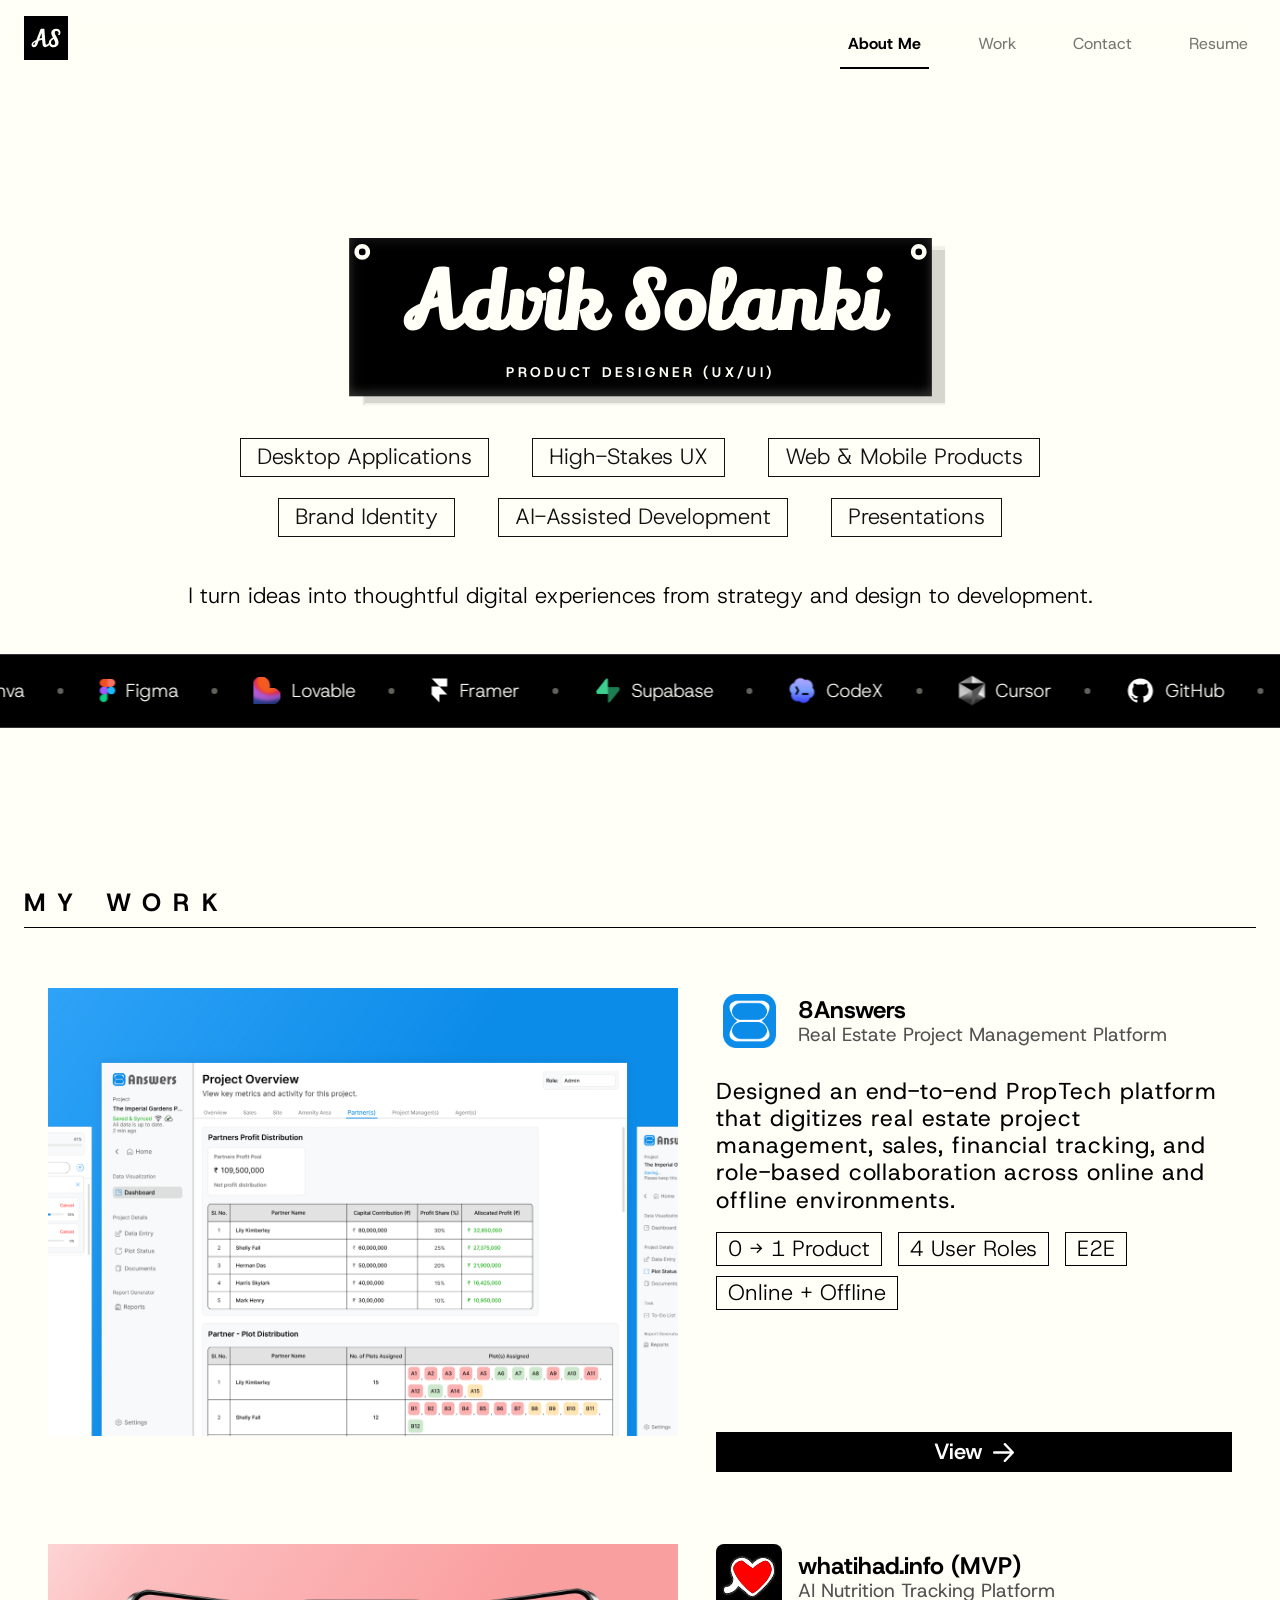
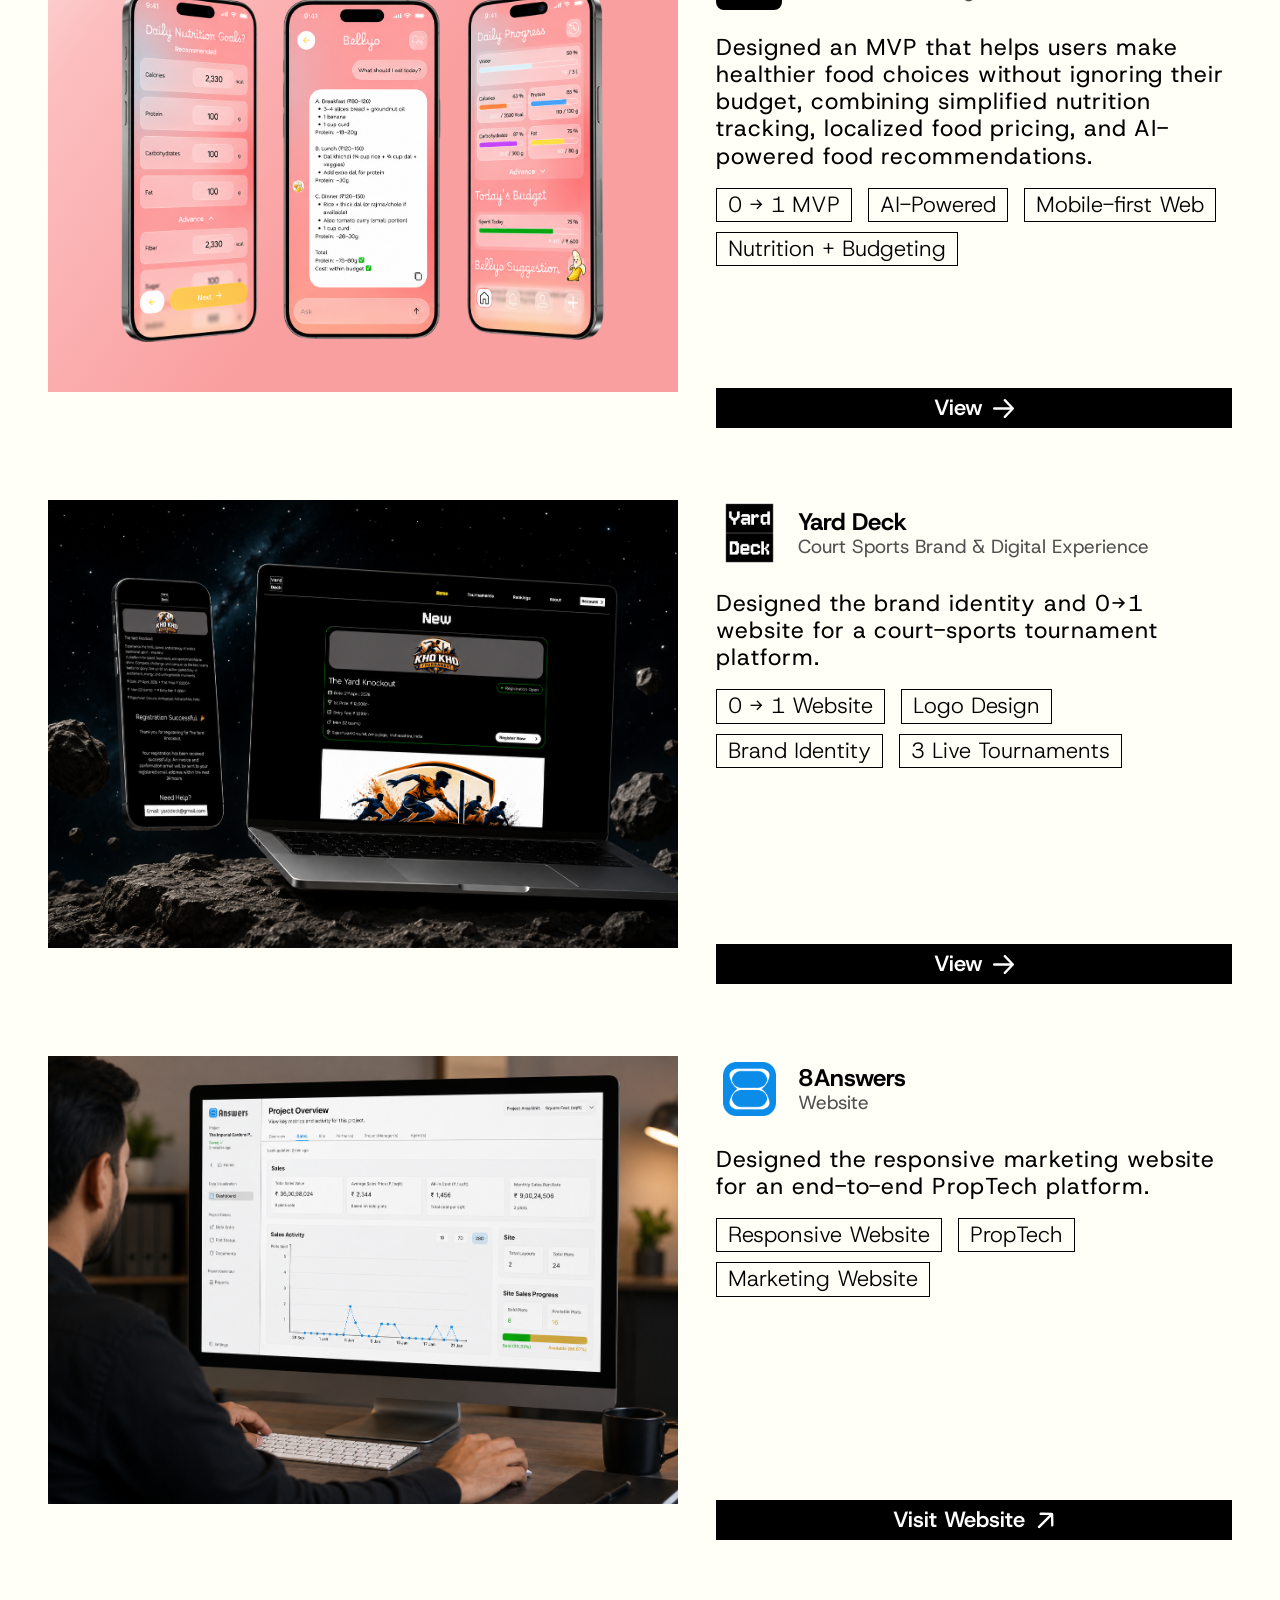
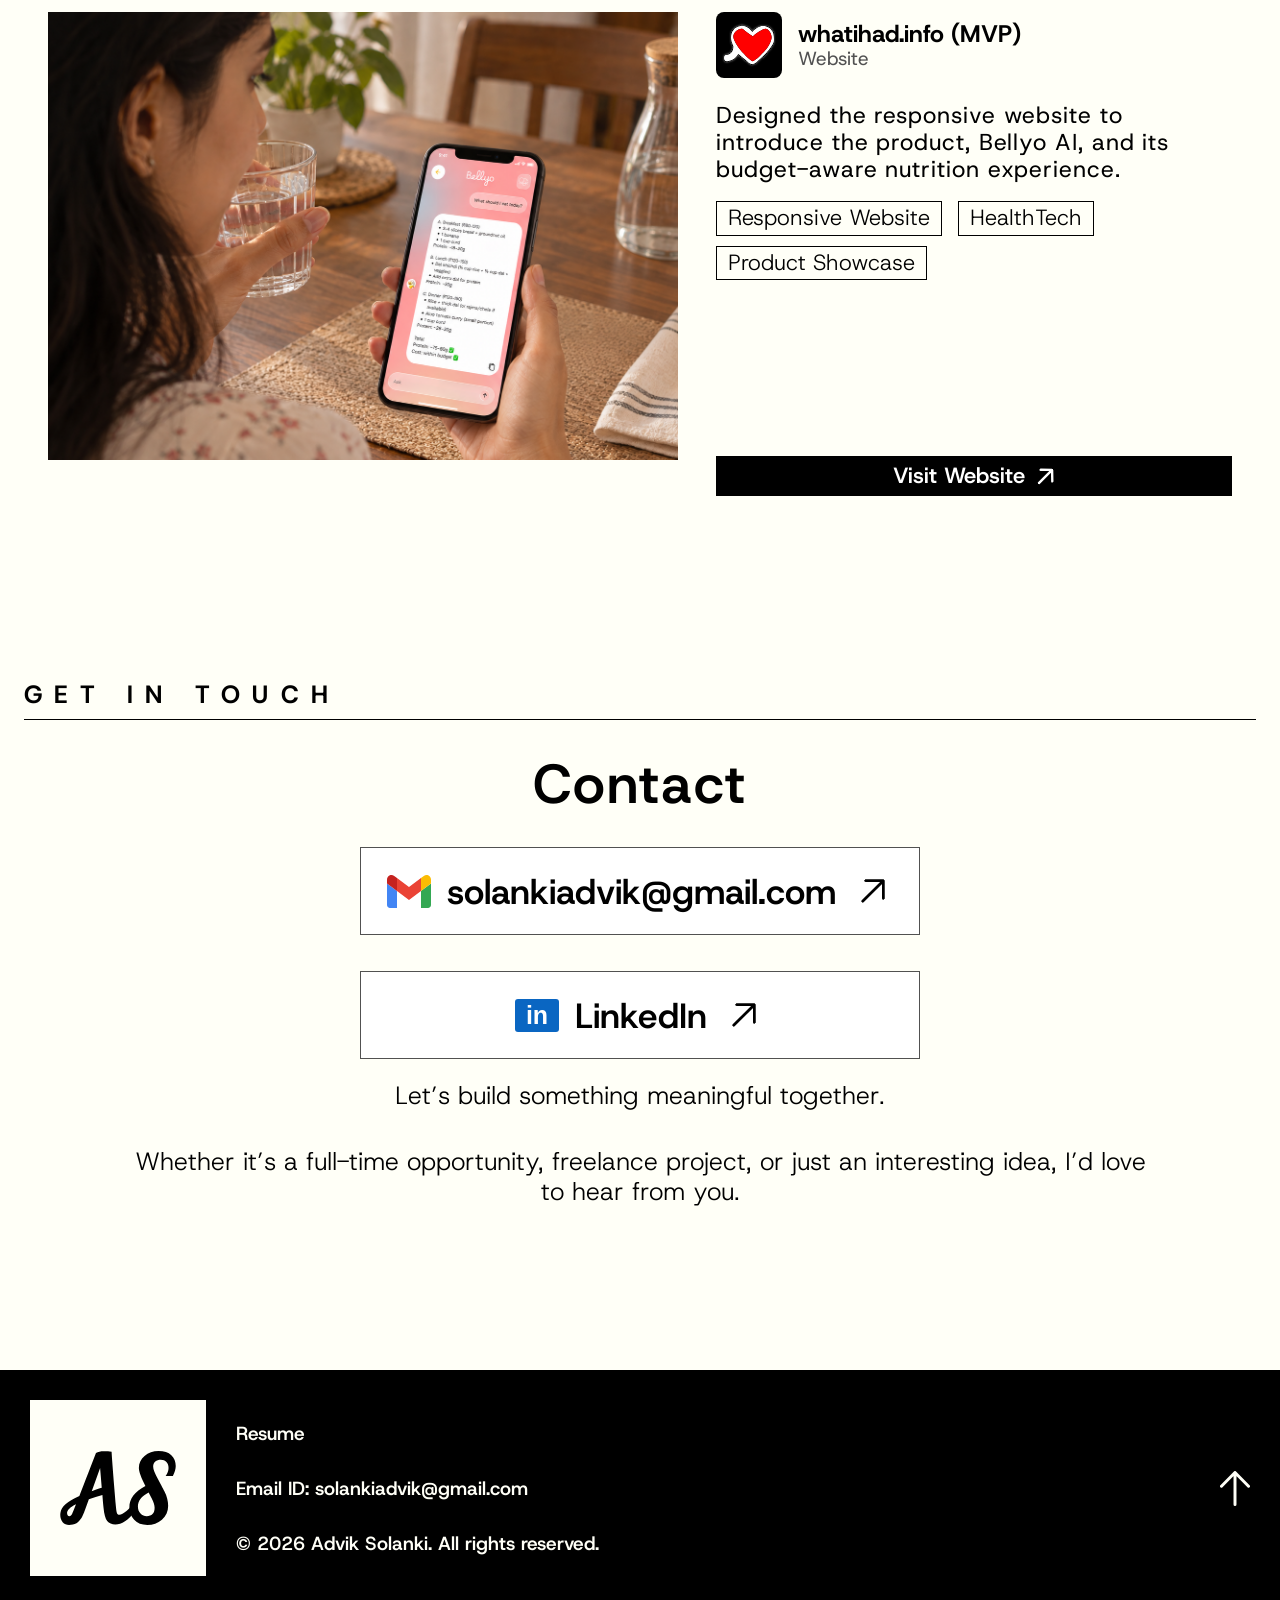
==== index.html @ 938ddeef "Initial portfolio website" ====
<!doctype html>
<html lang="en">
  <head>
    <meta charset="UTF-8" />
    <meta name="viewport" content="width=device-width, initial-scale=1.0" />
    <meta name="theme-color" content="#fffff7" />
    <meta name="description" content="Portfolio of Advik Solanki, a product designer creating thoughtful digital experiences from strategy and UX/UI design to development." />
    <meta name="robots" content="index,follow" />
    <title>Advik Solanki | Product Designer &amp; Developer</title>
    <meta property="og:type" content="website" />
    <meta property="og:title" content="Advik Solanki | Product Designer &amp; Developer" />
    <meta property="og:description" content="Thoughtful digital experiences from strategy and UX/UI design to development." />
    <meta name="twitter:card" content="summary" />
    <meta name="twitter:title" content="Advik Solanki | Product Designer &amp; Developer" />
    <meta name="twitter:description" content="Thoughtful digital experiences from strategy and UX/UI design to development." />
    <script type="application/ld+json">
      {"@context":"https://schema.org","@type":"Person","name":"Advik Solanki","jobTitle":"Product Designer","description":"Product designer creating thoughtful digital experiences from strategy and UX/UI design to development.","sameAs":["https://www.linkedin.com/in/advik-solanki/"]}
    </script>
    <link rel="preconnect" href="https://fonts.googleapis.com" />
    <link rel="preconnect" href="https://fonts.gstatic.com" crossorigin />
    <link href="https://fonts.googleapis.com/css2?family=Lily+Script+One&family=Nothing+You+Could+Do&family=Host+Grotesk:ital,wght@0,300;0,400;0,600;0,700;1,300&display=swap" rel="stylesheet" />
    <link rel="stylesheet" href="styles.css" />
    <link rel="stylesheet" href="navigation.css" />
  </head>
  <body>
    <header class="site-header" aria-label="Primary navigation">
      <a class="monogram" href="#about_me" aria-label="Advik Solanki home"><img src="public/assets/logo-header.svg" alt="" /></a>
      <nav>
        <a href="#about_me">About Me</a>
        <a href="#work">Work</a>
        <a href="#contact">Contact</a>
        <a href="public/assets/Advik_Resume.pdf" target="_blank" rel="noreferrer">Resume</a>
      </nav>
      <button class="menu-toggle" type="button" aria-label="Open navigation" aria-expanded="false"><span></span><span></span><span></span></button>
    </header>

    <main id="about_me" class="hero">
      <section class="identity" aria-labelledby="name">
        <div class="name-banner">
          <span class="eyelet eyelet-left" aria-hidden="true"></span>
          <span class="eyelet eyelet-right" aria-hidden="true"></span>
          <h1 id="name">Advik Solanki</h1>
          <p>Product Designer (UX/UI)</p>
        </div>

        <div class="intro">
          <div class="tag-list" aria-label="Design specialities">
            <button class="tag" type="button">Desktop Applications</button>
            <button class="tag" type="button">High-Stakes UX</button>
            <button class="tag" type="button">Web &amp; Mobile Products</button>
            <button class="tag" type="button">Brand Identity</button>
            <button class="tag" type="button">AI-Assisted Development</button>
            <button class="tag" type="button">Presentations</button>
          </div>
          <p>I turn ideas into thoughtful digital experiences from strategy and design to development.</p>
        </div>

        <section class="skills" aria-label="Tools and skills">
          <div class="ticker" aria-label="Drag to browse tools">
            <div class="ticker-group">
          <span class="tool canva"><img src="public/assets/canva.svg" alt="" />Canva</span><i></i>
          <span class="tool figma-tool"><img src="public/assets/figma.png" alt="" />Figma</span><i></i>
          <span class="tool lovable-tool"><span class="lovable-logo"><img src="public/assets/lovable-1.svg" alt="" /><img src="public/assets/lovable-2.svg" alt="" /><img src="public/assets/lovable-3.svg" alt="" /><img src="public/assets/lovable-4.svg" alt="" /></span>Lovable</span><i></i>
          <span class="tool"><img src="public/assets/framer.svg" alt="" />Framer</span><i></i>
          <span class="tool supabase-tool"><img src="public/assets/supabase.png" alt="" />Supabase</span><i></i>
          <span class="tool"><img src="public/assets/codex.png" alt="" />CodeX</span><i></i>
          <span class="tool"><img src="public/assets/cursor.png" alt="" />Cursor</span><i></i>
          <span class="tool"><img src="public/assets/github.svg" alt="" />GitHub</span><i></i>
          <span class="tool"><img src="public/assets/notion.svg" alt="" />Notion</span><i></i>
          <span class="tool google-ai-tool"><img src="public/assets/google-ai.png" alt="" />Google AI Studio</span><i></i>
          <span class="tool"><img src="public/assets/google-analytics.png" alt="" />Google Analytics</span><i></i>
          <span class="tool netlify-tool"><img src="public/assets/netlify.png" alt="" />Netlify</span><i></i>
          <span class="tool"><img src="public/assets/bolt.svg" alt="" />Bolt.new</span><i></i>
          <span class="tool jira-tool"><img src="public/assets/jira.png" alt="" />Jira</span><i></i>
          <span class="tool google-workspace-tool"><span class="workspace-logo"><img src="public/assets/google-workspace.png" alt="" /></span>Google Workspace</span><i></i>
          <span class="tool"><img src="public/assets/microsoft-office.png" alt="" />Microsoft Office Suite</span><i></i>
            </div>
            <div class="ticker-group" aria-hidden="true"></div>
          </div>
        </section>
      </section>
    </main>

    <section class="work" id="work" aria-labelledby="work-heading">
      <div class="section-heading">
        <h2 id="work-heading">My Work</h2>
      </div>

      <div class="project-list">
        <article class="project-card" data-card-url="8answers/" tabindex="0" aria-label="View 8Answers project details">
          <div class="project-visual visual-8answers">
            <img src="public/assets/work-8answers-card.png" alt="8Answers project-management dashboard" />
          </div>
          <div class="project-copy">
            <div>
              <div class="project-title"><span class="project-mark mark-8answers"><img src="public/assets/logo-8answers.png" alt="" /></span><div><h3>8Answers</h3><p>Real Estate Project Management Platform</p></div></div>
              <p class="project-description">Designed an end-to-end PropTech platform that digitizes real estate project management, sales, financial tracking, and role-based collaboration across online and offline environments.</p>
              <ul class="project-tags"><li>0 → 1 Product</li><li>4 User Roles</li><li>E2E</li><li>Online + Offline</li></ul>
            </div>
            <a class="project-link" href="8answers/">View <img class="project-arrow project-arrow-right" src="public/assets/arrow-up-right.svg" alt="" /></a>
          </div>
        </article>

        <article class="project-card" data-card-url="whatihad.info/" tabindex="0" aria-label="View whatihad.info project details">
          <div class="project-visual visual-nutrition"><img src="public/assets/work-nutrition-figma.png" alt="Bellyo AI nutrition tracking app" /></div>
          <div class="project-copy">
            <div>
              <div class="project-title"><span class="project-mark mark-whatihad"><img src="public/assets/logo-whatihad.svg" alt="" /></span><div><h3>whatihad.info (MVP)</h3><p>AI Nutrition Tracking Platform</p></div></div>
              <p class="project-description">Designed an MVP that helps users make healthier food choices without ignoring their budget, combining simplified nutrition tracking, localized food pricing, and AI-powered food recommendations.</p>
              <ul class="project-tags"><li>0 → 1 MVP</li><li>AI-Powered</li><li>Mobile-first Web</li><li>Nutrition + Budgeting</li></ul>
            </div>
            <a class="project-link" href="whatihad.info/">View <img class="project-arrow project-arrow-right" src="public/assets/arrow-up-right.svg" alt="" /></a>
          </div>
        </article>

        <article class="project-card" data-card-url="yard_deck/" tabindex="0" aria-label="View Yard Deck project details">
          <div class="project-visual"><img src="public/assets/work-yard.png" alt="Yard Deck court-sports website on laptop" /></div>
          <div class="project-copy">
            <div>
              <div class="project-title"><span class="project-mark mark-yard"><img src="public/assets/logo-yard-deck.png" alt="" /></span><div><h3>Yard Deck</h3><p>Court Sports Brand &amp; Digital Experience</p></div></div>
              <p class="project-description">Designed the brand identity and 0→1 website for a court-sports tournament platform.</p>
              <ul class="project-tags"><li>0 → 1 Website</li><li>Logo Design</li><li>Brand Identity</li><li>3 Live Tournaments</li></ul>
            </div>
            <a class="project-link" href="yard_deck/">View <img class="project-arrow project-arrow-right" src="public/assets/arrow-up-right.svg" alt="" /></a>
          </div>
        </article>

        <article class="project-card" data-card-url="https://8answers.in" data-card-target="_blank" tabindex="0" aria-label="Open 8Answers website">
          <div class="project-visual"><img src="public/assets/work-8answers-web.png" alt="8Answers responsive marketing website" /></div>
          <div class="project-copy">
            <div>
              <div class="project-title"><span class="project-mark mark-8answers"><img src="public/assets/logo-8answers.png" alt="" /></span><div><h3>8Answers</h3><p>Website</p></div></div>
              <p class="project-description">Designed the responsive marketing website for an end-to-end PropTech platform.</p>
              <ul class="project-tags"><li>Responsive Website</li><li>PropTech</li><li>Marketing Website</li></ul>
            </div>
            <a class="project-link" href="https://8answers.in" target="_blank" rel="noreferrer">Visit Website <img class="project-arrow project-arrow-external" src="public/assets/arrow-up-right.svg" alt="" /></a>
          </div>
        </article>

        <article class="project-card" data-card-url="https://whatihad.info" data-card-target="_blank" tabindex="0" aria-label="Open whatihad.info website">
          <div class="project-visual"><img src="public/assets/work-bellyo.png" alt="Bellyo AI nutrition product website" /></div>
          <div class="project-copy">
            <div>
              <div class="project-title"><span class="project-mark mark-whatihad"><img src="public/assets/logo-whatihad.svg" alt="" /></span><div><h3>whatihad.info (MVP)</h3><p>Website</p></div></div>
              <p class="project-description">Designed the responsive website to introduce the product, Bellyo AI, and its budget-aware nutrition experience.</p>
              <ul class="project-tags"><li>Responsive Website</li><li>HealthTech</li><li>Product Showcase</li></ul>
            </div>
            <a class="project-link" href="https://whatihad.info" target="_blank" rel="noreferrer">Visit Website <img class="project-arrow project-arrow-external" src="public/assets/arrow-up-right.svg" alt="" /></a>
          </div>
        </article>
      </div>
    </section>

    <section class="contact" aria-labelledby="contact-heading">
      <div class="section-heading" id="contact"><h2>Get in Touch</h2></div>
      <h2 id="contact-heading">Contact</h2>
      <a class="contact-link" href="https://mail.google.com/mail/?view=cm&amp;fs=1&amp;to=solankiadvik@gmail.com" target="_blank" rel="noreferrer"><img class="gmail-mark" src="public/assets/logo-gmail.svg" alt="" />solankiadvik@gmail.com <img class="contact-arrow" src="public/assets/arrow-contact.svg" alt="" /></a>
      <a class="contact-link" href="https://www.linkedin.com/in/advik-solanki/" target="_blank" rel="noreferrer"><span class="linkedin-mark" aria-hidden="true">in</span>LinkedIn <img class="contact-arrow" src="public/assets/arrow-contact.svg" alt="" /></a>
      <p>Let’s build something meaningful together.</p>
      <p>Whether it’s a full-time opportunity, freelance project, or just an interesting idea, I’d love to hear from you.</p>
    </section>

    <footer>
      <div class="footer-monogram"><img src="public/assets/logo-footer.svg" alt="" /></div>
      <div class="footer-copy"><a href="public/assets/Advik_Resume.pdf" target="_blank" rel="noreferrer">Resume</a><a href="https://mail.google.com/mail/?view=cm&amp;fs=1&amp;to=solankiadvik@gmail.com" target="_blank" rel="noreferrer">Email ID: solankiadvik@gmail.com</a><span>© 2026 Advik Solanki. All rights reserved.</span></div>
      <a class="back-to-top" href="#about_me" aria-label="Back to top"><img src="public/assets/arrow-footer.svg" alt="" /></a>
    </footer>

    <script src="script.js"></script>
    <script src="navigation.js"></script>
  </body>
</html>
---- styles.css ----
:root {
  --paper: #fffff7;
  --ink: #000;
  --header-height: 76px;
  --skills-height: 73.75px;
  --hero-section-gap: clamp(140px, 18vh, 220px);
  --hero-gap: 44px;
}

* { box-sizing: border-box; }
html { scroll-behavior: smooth; background: #000; overscroll-behavior-y: none; }
body {
  margin: 0;
  min-width: 320px;
  min-height: 100vh;
  padding-top: var(--header-height);
  background: var(--paper);
  color: var(--ink);
  font-family: 'Host Grotesk', Arial, sans-serif;
  overflow-x: hidden;
}

.site-header {
  position: fixed;
  top: 0;
  left: 0;
  z-index: 20;
  width: 100%;
  height: var(--header-height);
  display: flex;
  align-items: center;
  justify-content: space-between;
  padding: 0 24px;
  background: rgb(255 255 247 / 62%);
  border-bottom: 1px solid rgb(255 255 247 / 28%);
  backdrop-filter: blur(16px) saturate(130%);
  -webkit-backdrop-filter: blur(16px) saturate(130%);
}
.monogram {
  display: grid;
  width: 44px;
  height: 44px;
  place-items: center;
  text-decoration: none;
}
.monogram img { display: block; width: 100%; height: 100%; }
nav { display: flex; gap: clamp(28px, 3.2vw, 52px); align-items: center; }
nav a { color: #777772; font-size: 16px; text-decoration: none; padding: 26px 8px 13px; border-bottom: 2px solid transparent; }
nav a:hover, nav a:focus-visible, nav a.active { border-color: #000; color: #000; font-weight: 700; outline: none; }
main[id], section[id], .section-heading[id] { scroll-margin-top: calc(var(--header-height) + 16px); }
#work { scroll-margin-top: calc(var(--header-height) + 32px); }

.hero {
  position: relative;
  isolation: isolate;
  display: grid;
  padding: var(--hero-section-gap) 0 0;
  place-items: center;
  overflow: hidden;
}

.identity { position: relative; z-index: 1; width: min(100% - 32px, 1000px); text-align: center; }
.cursor-trail-photo {
  position: absolute;
  z-index: 0;
  width: 170.4px;
  margin: 0;
  padding: 6px 6px 4px;
  background: #fff;
  border: 1px solid #cacaca;
  box-shadow: 6px 4px 3px rgb(0 0 0 / 18%);
  pointer-events: none;
  animation: cursor-image-trail 1.25s ease-out forwards;
  will-change: transform, opacity;
}
.cursor-trail-photo img { display: block; width: 100%; height: 164px; object-fit: cover; }
.cursor-trail-photo figcaption { display: grid; height: 20px; place-items: center; color: #111; font-family: 'Nothing You Could Do', cursive; font-size: 10px; white-space: nowrap; }
.name-banner {
  position: relative;
  width: fit-content;
  min-width: min(100%, 777px);
  margin: 0 auto;
  padding: 35px 42px 20px;
  color: var(--paper);
  background: #000;
  scale: .75;
  transform-origin: center top;
  margin-bottom: -55px;
  box-shadow: inset 0 0 18px rgb(255 255 247 / 14%), inset 0 -8px 12px rgb(255 255 247 / 9%), 18px 11px 2px rgb(0 0 0 / 16%);
}
.name-banner h1, .name-banner p, .eyelet { position: relative; z-index: 1; }
.name-banner h1 { margin: 0; font-family: 'Lily Script One', cursive; font-size: clamp(56px, 8.25vw, 119px); line-height: 1; letter-spacing: .02em; white-space: nowrap; text-shadow: 5.0235px 2.5075px 2.5075px rgb(0 0 0 / 25%); }
.name-banner p { margin: 25px 0 0; text-transform: uppercase; font-size: clamp(12px, 1.46vw, 21px); font-weight: 700; letter-spacing: .25em; }
.eyelet { position: absolute; top: 8px; width: 21px; height: 21px; border: 6px solid var(--paper); border-radius: 50%; }
.eyelet-left { left: 7px; }.eyelet-right { right: 7px; }
.intro { margin-top: var(--hero-gap); opacity: 0; }
.tag-list { display: flex; flex-wrap: wrap; max-width: 910px; margin: 0 auto; justify-content: center; gap: 21px 43px; }
.tag {
  padding: 6px 16px 7px;
  border: 1px solid #111;
  color: #111;
  background: #fffff7;
  font-family: inherit;
  text-decoration: none;
  font-size: clamp(16px, 1.73vw, 25px);
  font-weight: 300;
  line-height: 1.1;
  white-space: nowrap;
  cursor: pointer;
  transition: transform 180ms ease, color 180ms ease, background 180ms ease, box-shadow 180ms ease;
}
.tag:hover, .tag:focus-visible { color: var(--paper); box-shadow: 4px 4px 0 #000; transform: translate(-2px, -2px); outline: none; }
.tag:nth-child(1):hover, .tag:nth-child(1):focus-visible { background: #b942fa; }.tag:nth-child(2):hover, .tag:nth-child(2):focus-visible { background: #f34d50; }.tag:nth-child(3):hover, .tag:nth-child(3):focus-visible { background: #158eea; }.tag:nth-child(4):hover, .tag:nth-child(4):focus-visible { background: #57ca53; }.tag:nth-child(5):hover, .tag:nth-child(5):focus-visible { background: #6743ea; }.tag:nth-child(6):hover, .tag:nth-child(6):focus-visible { background: #f02979; }
.intro > p { margin: var(--hero-gap) 0 0; background: #fffff7; font-size: clamp(15px, 1.73vw, 25px); font-weight: 300; white-space: nowrap; }

.skills { width: 100vw; height: var(--skills-height); margin: var(--hero-gap) 0 0 calc((100% - 100vw) / 2); border-block: 1px solid #333331; overflow: hidden; color: var(--paper); background: #000; }
.skills-secondary { display: none; }
.ticker { display: flex; gap: 33px; width: max-content; height: 100%; padding-inline: 33px; cursor: grab; touch-action: pan-y; user-select: none; will-change: transform; }
.ticker.is-dragging { cursor: grabbing; }
.ticker-group { display: flex; align-items: center; gap: 33px; height: 100%; }
.tool { display: inline-flex; min-height: 33px; gap: 7.5px; align-items: center; white-space: nowrap; font-size: 18.75px; font-weight: 300; }
.tool > img { width: auto; height: 33px; flex: 0 0 auto; pointer-events: none; -webkit-user-drag: none; }
.ticker-group > i { width: 6px; height: 6px; display: block; flex: none; background: #62625d; border-radius: 50%; }
.lovable-logo { position: relative; display: grid; width: 33px; height: 33px; flex: 0 0 33px; }.lovable-logo img { position: absolute; inset: 0; width: 33px; height: 33px; }
.canva > img { transform: scale(.75); }
.figma-tool > img { transform: scale(.70); }
.lovable-tool .lovable-logo { transform: scale(.84); }
.google-ai-tool > img { transform: scale(.94); }
.netlify-tool > img { transform: scale(1.8); }
.jira-tool > img { transform: scale(.89); }
.workspace-logo { position: relative; display: block; width: 33px; height: 33px; flex: 0 0 33px; overflow: hidden; border-radius: 50%; }
.workspace-logo img { position: absolute; top: 50%; left: 50%; display: block; width: auto; height: 61px; max-width: none; transform: translate(-50%, -46.5%); }
.supabase-tool > img { transform: scale(.75); }
.canva img { border-radius: 50%; }

.work { width: min(100% - 48px, 1392px); margin: 0 auto; padding: var(--hero-section-gap) 0; }
.section-heading { display: flex; align-items: flex-start; border-bottom: 1px solid #000; padding-bottom: 12px; }
.section-heading h2 { margin: 0; font-size: 25px; font-weight: 700; letter-spacing: .49em; line-height: 1; text-transform: uppercase; }
.project-list { display: grid; gap: 24px; padding: 36px 24px 0; }
.project-card { display: grid; grid-template-columns: 680px minmax(0, 1fr); gap: 44px; min-height: 532px; padding: 24px; margin-inline: -24px; cursor: pointer; transition: background 180ms ease; }
.project-card:nth-child(5n + 1):hover, .project-card:nth-child(5n + 1):focus-within { background: rgb(12 140 233 / 10%); }
.project-card:nth-child(5n + 2):hover, .project-card:nth-child(5n + 2):focus-within { background: rgb(250 159 160 / 20%); }
.project-card:nth-child(5n + 3):hover, .project-card:nth-child(5n + 3):focus-within { background: rgb(0 0 0 / 10%); }
.project-card:nth-child(5n + 4):hover, .project-card:nth-child(5n + 4):focus-within { background: rgb(12 140 233 / 10%); }
.project-card:nth-child(5n):hover, .project-card:nth-child(5n):focus-within { background: rgb(250 159 160 / 20%); }
.project-card:focus-visible { outline: 2px solid #000; outline-offset: 4px; }
.project-visual { height: 484px; display: grid; place-items: center; overflow: hidden; background: #eee; }
.project-visual img { display: block; width: 100%; height: 100%; object-fit: cover; }
.visual-8answers { background: #fff; }
.visual-8answers img { object-fit: cover; }
.visual-nutrition { background: linear-gradient(-54.558deg, #fa9fa0 48.08%, #fcbebf 88.466%, #fdd4d4 99.98%, #feeced 99.99%, #fff 100%); }
.visual-nutrition img { width: 94%; height: 88%; object-fit: contain; }
.project-copy { min-width: 0; height: 484px; display: flex; flex-direction: column; justify-content: space-between; }
.project-title { display: flex; align-items: center; gap: 16px; margin-bottom: 24px; }
.project-title h3, .project-title p { margin: 0; line-height: 1.18; }
.project-title h3 { font-size: 25px; font-weight: 700; }
.project-title p { color: #515151; font-size: 20px; font-weight: 400; }
.project-mark { display: grid; flex: 0 0 66px; width: 66px; height: 66px; place-items: center; overflow: hidden; }
.project-mark img { display: block; max-width: 100%; max-height: 100%; object-fit: contain; }
.mark-8answers img { width: 81.1%; height: 81.1%; }
.mark-whatihad img { width: 100%; height: 100%; }
.mark-yard img { width: 75.8%; height: 90.9%; }
.project-description { margin: 0 0 24px; font-size: 25px; font-weight: 400; letter-spacing: .04em; line-height: 1.18; }
.project-tags { display: flex; flex-wrap: wrap; gap: 16px 32px; padding: 0; margin: 0; list-style: none; }
.project-tags li { padding: 4px 16px; border: 1px solid #000; font-size: 25px; font-weight: 300; line-height: 1.1; white-space: nowrap; transition: transform 180ms ease, color 180ms ease, background 180ms ease, box-shadow 180ms ease; }
.project-tags li:hover { color: var(--paper); box-shadow: 4px 4px 0 #000; transform: translate(-2px, -2px); }
.project-tags li:nth-child(6n + 1):hover { background: #b942fa; }
.project-tags li:nth-child(6n + 2):hover { background: #f34d50; }
.project-tags li:nth-child(6n + 3):hover { background: #158eea; }
.project-tags li:nth-child(6n + 4):hover { background: #57ca53; }
.project-tags li:nth-child(6n + 5):hover { background: #6743ea; }
.project-tags li:nth-child(6n):hover { background: #f02979; }
.project-link { display: flex; width: 100%; min-height: 40px; align-items: center; justify-content: center; gap: 10px; padding: 8px 4px; color: #fff; background: #000; font-size: 25px; font-weight: 600; line-height: 1; text-align: center; text-decoration: none; transition: background 160ms ease, color 160ms ease; }
.project-arrow { display: block; flex: 0 0 21px; width: 21px; height: 21px; object-fit: contain; }
.project-arrow-right { transform: rotate(90deg); }
.project-arrow-external { transform: rotate(45deg); }
.project-link:hover, .project-link:focus-visible { color: #fff; background: #515151; outline: 1px solid #515151; }

.contact { display: flex; width: min(100% - 48px, 1344px); margin: 0 auto var(--hero-section-gap); flex-direction: column; align-items: center; gap: 36px; text-align: center; }
.contact .section-heading { width: 100%; }.contact > h2 { margin: 0; font-size: 55px; font-weight: 600; letter-spacing: .04em; line-height: 1; }
.contact-link { display: flex; min-width: 560px; height: 88px; align-items: center; justify-content: center; gap: 16px; padding: 4px 24px; border: .5px solid #515151; color: #000; background: #fff; font-size: 35px; font-weight: 600; line-height: 1; text-decoration: none; transition: box-shadow 160ms ease, transform 160ms ease; }
.contact-arrow { display: block; flex: 0 0 42px; width: 27.429px; height: 32px; object-fit: contain; transform: rotate(45deg); }
.contact-link:hover, .contact-link:focus-visible { box-shadow: 5px 5px 0 #000; outline: none; transform: translate(-2px, -2px); }
.gmail-mark { display: block; flex: 0 0 44px; width: 44px; height: 33px; object-fit: contain; }
.linkedin-mark { display: grid; flex: 0 0 44px; width: 44px; height: 33px; place-items: center; border-radius: 3px; color: #fff; background: #0a66c2; font-family: Arial, sans-serif; font-size: 25px; font-weight: 700; }
.contact > p { max-width: 1027px; margin: 0; font-size: 25px; font-weight: 300; line-height: 1.2; }
.contact > p:nth-last-child(2) { margin-top: -14px; }
footer { display: flex; min-height: 196px; align-items: center; justify-content: space-between; padding: 30px; border-top: 1px solid var(--paper); color: var(--paper); background: #000; }
.footer-monogram { display: grid; width: 176px; height: 176px; place-items: center; }
.footer-monogram img { display: block; width: 100%; height: 100%; }
.footer-copy { display: flex; min-height: 135px; flex: 1; flex-direction: column; justify-content: space-between; margin-left: 30px; font-size: 19px; font-weight: 600; }
.footer-copy a { color: inherit; text-decoration: none; }.back-to-top { display: grid; width: 30px; height: 35px; place-items: center; text-decoration: none; }.back-to-top img { display: block; width: 100%; height: 100%; }

body.is-ready .name-banner { opacity: 1; }
body.is-ready .intro { opacity: 1; }
@keyframes cursor-image-trail {
  0% { opacity: 0; transform: translate(-50%, calc(-50% + 16px)) rotate(var(--rotation)) scale(.72); }
  18% { opacity: .8; }
  72% { opacity: .72; }
  100% { opacity: 0; transform: translate(-50%, calc(-50% - 18px)) rotate(var(--rotation)) scale(1); }
}

@media (max-width: 850px) {
  :root { --header-height: 58px; --skills-height: 52.5px; --hero-section-gap: 110px; }
  .site-header { padding: 0 15px; }.monogram { width: 34px; height: 34px; font-size: 20px; }
  nav { gap: 13px; } nav a { font-size: 13px; padding: 20px 0 9px; } nav a:nth-child(3), nav a:nth-child(4) { display: none; }
  .hero { padding: var(--hero-section-gap) 0; }
  .identity { width: calc(100% - 20px); }.name-banner { padding: 20px 23px 12px; min-width: 0; width: fit-content; max-width: 100%; margin-bottom: -27px; }.name-banner h1 { font-size: clamp(40px, 11.6vw, 72px); }.name-banner p { margin-top: 13px; font-size: clamp(8px, 2.1vw, 13px); letter-spacing: .18em; }.eyelet { top: 5px; width: 13px; height: 13px; border-width: 4px; }.eyelet-left { left: 5px; }.eyelet-right { right: 5px; }
  .cursor-trail-photo { width: 124.8px; padding: 4px 4px 3px; box-shadow: 4px 3px 2px rgb(0 0 0 / 18%); }
  .cursor-trail-photo img { height: 126px; }.cursor-trail-photo figcaption { height: 16px; font-size: 8px; }
  .intro { margin-top: 20px; }.tag-list { gap: 9px 10px; max-width: 620px; }.tag { padding: 5px 8px; font-size: clamp(11px, 3vw, 17px); }.intro > p { white-space: normal; margin: 20px auto 0; max-width: 96%; font-size: clamp(12px, 3.2vw, 17px); line-height: 1.15; }
  .skills { height: var(--skills-height); }.ticker { gap: 12px; padding-inline: 12px; }.ticker-group { gap: 12px; }.tool { gap: 3.75px; font-size: 11.25px; }.tool > img { width: auto; height: 19.5px; flex-basis: auto; }.ticker-group > i { width: 4px; height: 4px; }.lovable-logo { width: 19.5px; height: 19.5px; flex-basis: 19.5px; }.lovable-logo img { width: 19.5px; height: 19.5px; }.workspace-logo { width: 19.5px; height: 19.5px; flex-basis: 19.5px; }.workspace-logo img { height: 36px; }
  .work { width: calc(100% - 30px); padding: var(--hero-section-gap) 0; }.section-heading h2 { font-size: 16px; letter-spacing: .4em; }.project-list { gap: 72px; padding: 24px 0 0; }.project-card { grid-template-columns: 1fr; gap: 20px; min-height: 0; padding: 0; margin-inline: 0; }.project-visual { height: min(61vw, 484px); }.project-copy { height: auto; min-height: 310px; gap: 28px; }.project-title { gap: 8px; margin-bottom: 18px; }.project-mark { flex-basis: 46px; width: 46px; height: 46px; }.project-title h3, .project-description, .project-tags li, .project-link { font-size: clamp(15px, 3.6vw, 21px); }.project-title p { font-size: clamp(12px, 2.88vw, 16.8px); }.project-description { margin-bottom: 18px; letter-spacing: .02em; }.project-tags { gap: 10px; }.project-tags li { padding: 4px 10px; }.project-link { min-height: 36px; }
  .contact { width: calc(100% - 30px); margin-bottom: var(--hero-section-gap); gap: 24px; }.contact > h2 { font-size: 38px; }.contact-link { min-width: 0; width: min(100%, 560px); height: 62px; gap: 10px; padding: 4px 12px; font-size: clamp(16px, 4vw, 22px); }.contact-arrow { flex-basis: 28px; width: 18px; height: 21px; }.gmail-mark { flex-basis: 30px; width: 30px; height: 23px; }.linkedin-mark { flex-basis: 30px; width: 30px; height: 23px; font-size: 18px; }.contact > p { font-size: 25px; }.contact > p:nth-last-child(2) { margin-top: -8px; }
  footer { min-height: 120px; padding: 18px 15px; }.footer-monogram { width: 84px; height: 84px; font-size: 46px; }.footer-copy { min-height: 84px; margin-left: 16px; font-size: 11px; }.back-to-top { width: 22px; height: 26px; }
}
@media (min-width: 851px) and (max-width: 1320px) {
  .project-card { grid-template-columns: minmax(380px, 1.1fr) minmax(0, .9fr); gap: clamp(24px, 3vw, 40px); }
  .project-visual { height: auto; aspect-ratio: 680 / 484; }
  .project-copy { height: auto; min-height: 0; }
  .project-title h3 { font-size: clamp(20px, 2vw, 24px); }.project-title p { font-size: clamp(16px, 1.65vw, 19px); }
  .project-description { margin-bottom: 18px; font-size: clamp(18px, 2vw, 23px); }.project-tags { gap: 10px 16px; }.project-tags li, .project-link { font-size: clamp(17px, 1.9vw, 22px); }.project-tags li { padding: 4px 11px; }
}
@media (min-width: 851px) and (max-width: 1157px) {
  .project-card { min-height: 0; }
  .project-tags { display: none; }
  .project-copy { height: auto; align-self: stretch; }
}
@media (max-width: 537px) {
  .hero, .identity { width: 100%; min-width: 0; }
  .name-banner { scale: 1.0125; margin-top: 0; margin-bottom: -7px; transform: translateY(-25px); box-shadow: inset 0 0 13.333px rgb(255 255 247 / 14%), inset 0 -5.926px 8.889px rgb(255 255 247 / 9%), 13.333px 8.148px 2px rgb(0 0 0 / 16%); }
  .intro { overflow: clip; }.tag-list { max-width: 100%; }.tag { font-size: clamp(10px, 2.7vw, 14px); }
  .skills { height: var(--skills-height); }
  .skills:not(.skills-secondary) .ticker-bottom, .skills-secondary .ticker-top { display: none; }
  .skills-secondary { display: block; margin-top: 12px; }
}
@media (max-width: 850px) {
  .site-header .menu-toggle { position: fixed; z-index: 60; top: 12px; right: 15px; display: grid !important; width: 34px; height: 34px; padding: 8px 6px; place-content: center; gap: 5px; border: 0; color: #fffff7; background: #000; cursor: pointer; }
  .menu-toggle span { display: block; width: 22px; height: 2px; background: currentColor; }.site-header nav { position: fixed; z-index: 40; top: var(--header-height); right: 0; display: flex; width: min(84vw, 330px); height: calc(100dvh - var(--header-height)); padding: 28px 18px; flex-direction: column; align-items: stretch; gap: 0; background: #000; box-shadow: -12px 0 30px rgb(0 0 0 / 18%); transform: translateX(100%); transition: transform 280ms ease; }.site-header.menu-open nav { transform: translateX(0); }.site-header nav a, .site-header nav a:nth-child(n) { display: block; padding: 16px 18px; border: 0; color: #fffff7; background: #000; font-size: 20px; font-weight: 500; line-height: 1.1; }.site-header nav a:hover, .site-header nav a:focus-visible, .site-header nav a.active { color: #000; background: #fffff7; font-weight: 700; outline: none; }.site-header.menu-open .menu-toggle span:nth-child(1) { transform: translateY(7px) rotate(45deg); }.site-header.menu-open .menu-toggle span:nth-child(2) { opacity: 0; }.site-header.menu-open .menu-toggle span:nth-child(3) { transform: translateY(-7px) rotate(-45deg); }body.menu-open { overflow: hidden; }
}
@media (max-width: 430px) {
  nav { gap: 12px; } nav a { font-size: 12px; } nav a:nth-child(5) { display: none; }
  .tag-list { gap: 8px; }.tag { font-size: 11px; padding: 5px 6px; }
}
@media (prefers-reduced-motion: reduce) { *, *::before, *::after { animation-duration: .01ms !important; animation-iteration-count: 1 !important; scroll-behavior: auto !important; } }
---- navigation.css ----
.menu-toggle { display: none; }

@media (max-width: 850px) {
  .site-header { z-index: 50; }
  .menu-toggle { position: fixed; z-index: 60; top: 12px; right: 15px; display: grid !important; width: 34px; height: 34px; padding: 8px 6px; place-content: center; gap: 5px; border: 0; color: #fffff7; background: #000; cursor: pointer; }
  .menu-toggle span { display: block; width: 22px; height: 2px; background: currentColor; transition: transform 220ms ease, opacity 180ms ease; }
  .site-header nav { position: fixed; z-index: 40; top: var(--header-height); right: 0; display: flex; width: min(84vw, 330px); height: calc(100dvh - var(--header-height)); padding: 28px 18px; flex-direction: column; align-items: stretch; gap: 0; background: #000; box-shadow: -12px 0 30px rgb(0 0 0 / 18%); transform: translateX(100%); transition: transform 280ms cubic-bezier(.2, .8, .2, 1); }
  .site-header.menu-open nav { transform: translateX(0); }
  .site-header nav a, .site-header nav a:nth-child(n) { display: block; padding: 16px 18px; border: 0; color: #fffff7; background: #000; font-size: 20px; font-weight: 500; line-height: 1.1; }
  .site-header nav a:hover, .site-header nav a:focus-visible, .site-header nav a.active { color: #000; background: #fffff7; font-weight: 700; outline: none; }
  .site-header.menu-open .menu-toggle span:nth-child(1) { transform: translateY(7px) rotate(45deg); }.site-header.menu-open .menu-toggle span:nth-child(2) { opacity: 0; }.site-header.menu-open .menu-toggle span:nth-child(3) { transform: translateY(-7px) rotate(-45deg); }
  body.menu-open { overflow: hidden; }
}
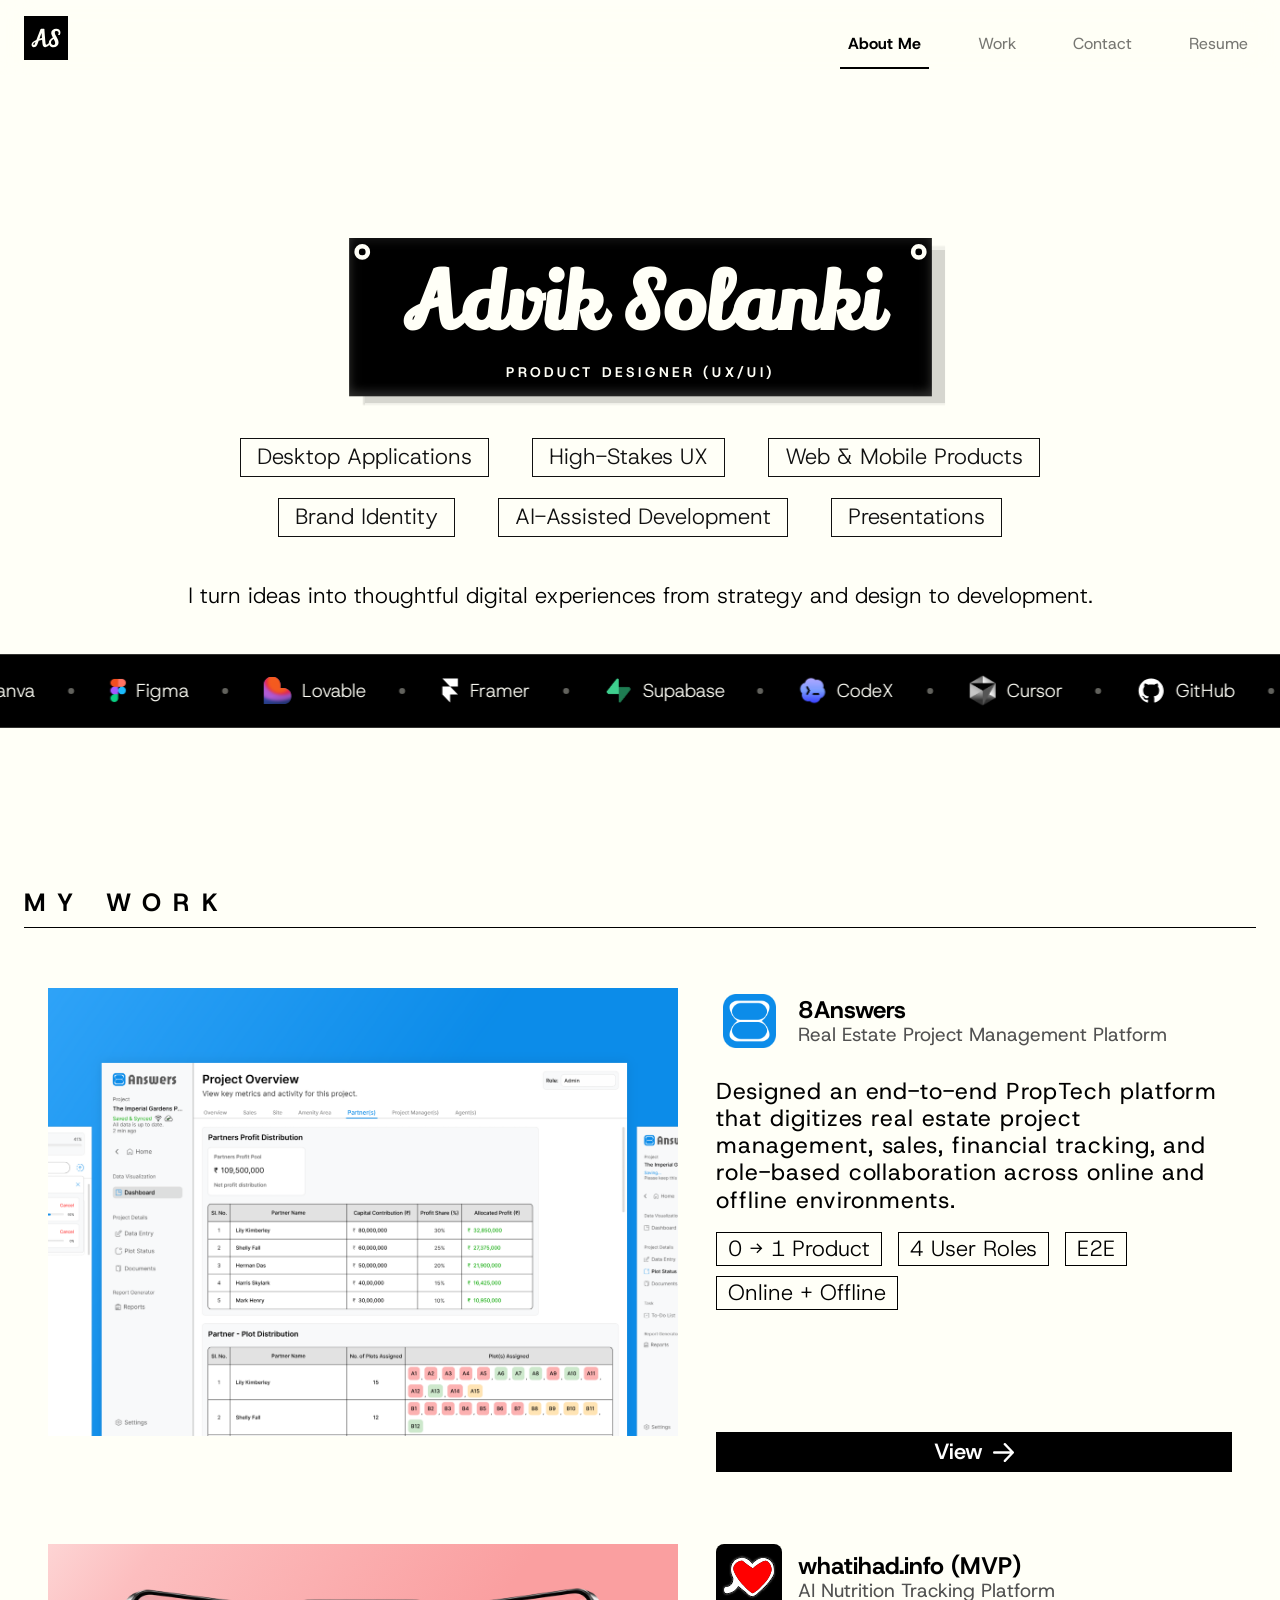
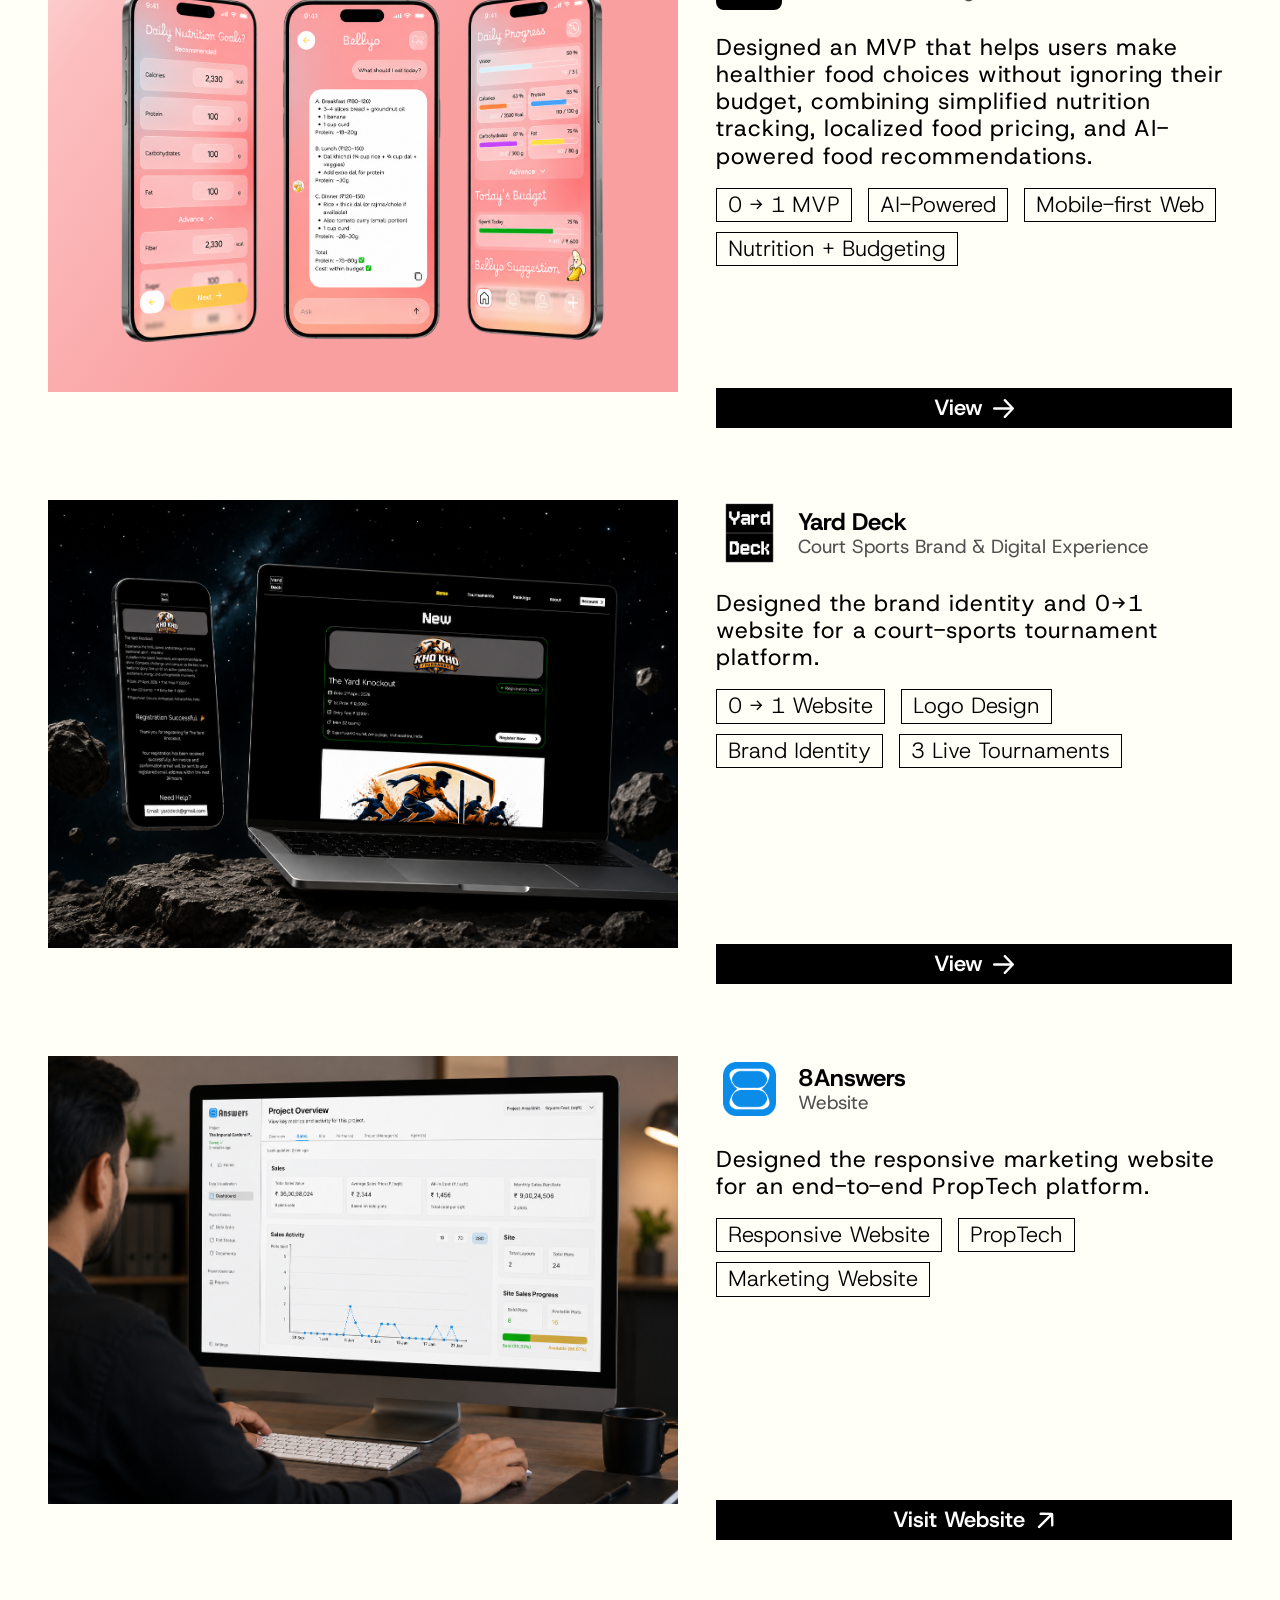
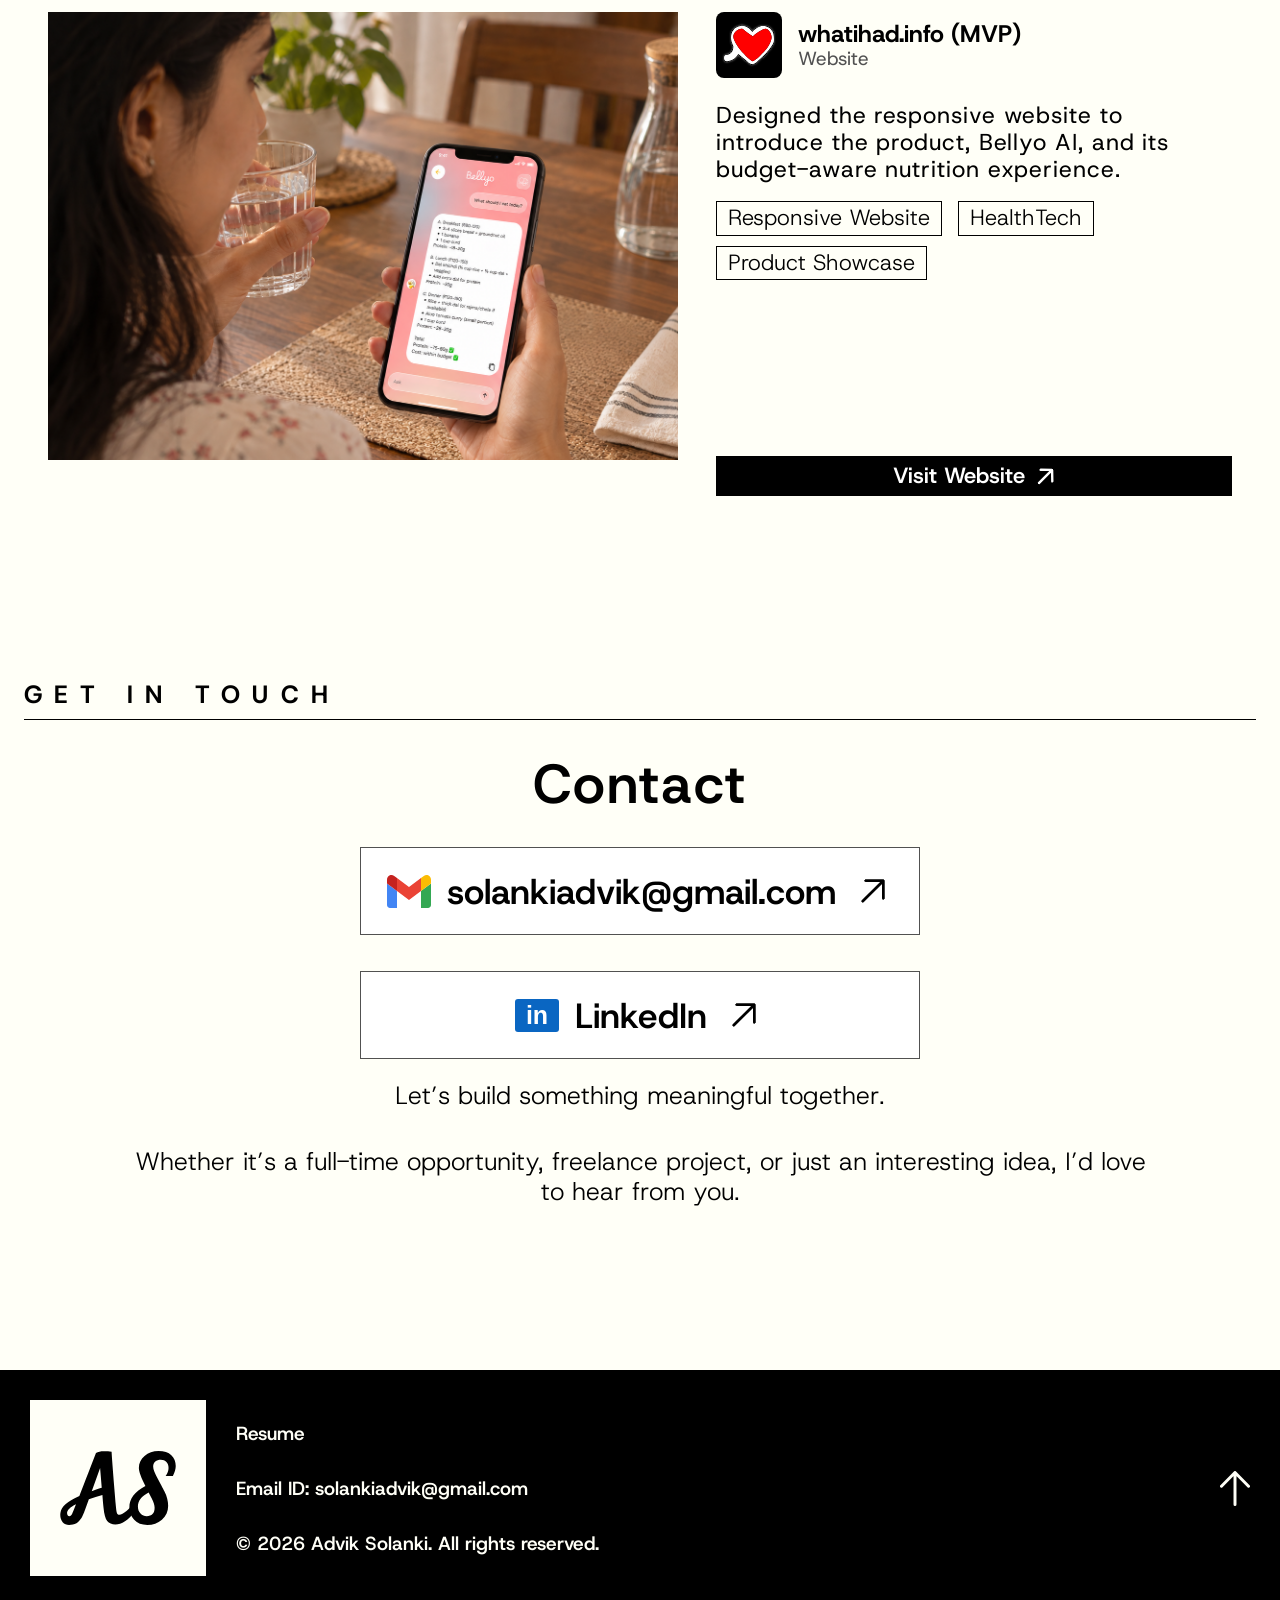
==== commit 33cdede0: "Center mobile hero and add site favicon" ====
--- a/index.html
+++ b/index.html
@@ -6,6 +6,8 @@
     <meta name="theme-color" content="#fffff7" />
     <meta name="description" content="Portfolio of Advik Solanki, a product designer creating thoughtful digital experiences from strategy and UX/UI design to development." />
     <meta name="robots" content="index,follow" />
+    <link rel="icon" href="/public/assets/logo-header.svg" type="image/svg+xml" />
+    <link rel="apple-touch-icon" href="/public/assets/logo-header.svg" />
     <title>Advik Solanki | Product Designer &amp; Developer</title>
     <meta property="og:type" content="website" />
     <meta property="og:title" content="Advik Solanki | Product Designer &amp; Developer" />
--- a/styles.css
+++ b/styles.css
@@ -204,12 +204,12 @@
   :root { --header-height: 58px; --skills-height: 52.5px; --hero-section-gap: 110px; }
   .site-header { padding: 0 15px; }.monogram { width: 34px; height: 34px; font-size: 20px; }
   nav { gap: 13px; } nav a { font-size: 13px; padding: 20px 0 9px; } nav a:nth-child(3), nav a:nth-child(4) { display: none; }
-  .hero { padding: var(--hero-section-gap) 0; }
-  .identity { width: calc(100% - 20px); }.name-banner { padding: 20px 23px 12px; min-width: 0; width: fit-content; max-width: 100%; margin-bottom: -27px; }.name-banner h1 { font-size: clamp(40px, 11.6vw, 72px); }.name-banner p { margin-top: 13px; font-size: clamp(8px, 2.1vw, 13px); letter-spacing: .18em; }.eyelet { top: 5px; width: 13px; height: 13px; border-width: 4px; }.eyelet-left { left: 5px; }.eyelet-right { right: 5px; }
+  .hero { padding: var(--hero-section-gap) 0; justify-items: center; }
+  .identity { display: flex; width: calc(100% - 20px); flex-direction: column; align-items: center; text-align: center; }.name-banner { padding: 20px 23px 12px; min-width: 0; width: fit-content; max-width: 100%; margin-bottom: -27px; }.name-banner h1 { font-size: clamp(40px, 11.6vw, 72px); }.name-banner p { margin-top: 13px; font-size: clamp(8px, 2.1vw, 13px); letter-spacing: .18em; }.eyelet { top: 5px; width: 13px; height: 13px; border-width: 4px; }.eyelet-left { left: 5px; }.eyelet-right { right: 5px; }
   .cursor-trail-photo { width: 124.8px; padding: 4px 4px 3px; box-shadow: 4px 3px 2px rgb(0 0 0 / 18%); }
   .cursor-trail-photo img { height: 126px; }.cursor-trail-photo figcaption { height: 16px; font-size: 8px; }
-  .intro { margin-top: 20px; }.tag-list { gap: 9px 10px; max-width: 620px; }.tag { padding: 5px 8px; font-size: clamp(11px, 3vw, 17px); }.intro > p { white-space: normal; margin: 20px auto 0; max-width: 96%; font-size: clamp(12px, 3.2vw, 17px); line-height: 1.15; }
-  .skills { height: var(--skills-height); }.ticker { gap: 12px; padding-inline: 12px; }.ticker-group { gap: 12px; }.tool { gap: 3.75px; font-size: 11.25px; }.tool > img { width: auto; height: 19.5px; flex-basis: auto; }.ticker-group > i { width: 4px; height: 4px; }.lovable-logo { width: 19.5px; height: 19.5px; flex-basis: 19.5px; }.lovable-logo img { width: 19.5px; height: 19.5px; }.workspace-logo { width: 19.5px; height: 19.5px; flex-basis: 19.5px; }.workspace-logo img { height: 36px; }
+  .intro { display: flex; width: 100%; flex-direction: column; align-items: center; margin-top: 20px; }.tag-list { width: 100%; gap: 9px 10px; max-width: 620px; }.tag { padding: 5px 8px; font-size: clamp(11px, 3vw, 17px); }.intro > p { white-space: normal; margin: 20px auto 0; max-width: 96%; font-size: clamp(12px, 3.2vw, 17px); line-height: 1.15; text-align: center; }
+  .skills { position: relative; left: 50%; width: 100vw; height: var(--skills-height); margin-left: 0; transform: translateX(-50%); }.ticker { gap: 12px; padding-inline: 12px; }.ticker-group { gap: 12px; }.tool { gap: 3.75px; font-size: 11.25px; }.tool > img { width: auto; height: 19.5px; flex-basis: auto; }.ticker-group > i { width: 4px; height: 4px; }.lovable-logo { width: 19.5px; height: 19.5px; flex-basis: 19.5px; }.lovable-logo img { width: 19.5px; height: 19.5px; }.workspace-logo { width: 19.5px; height: 19.5px; flex-basis: 19.5px; }.workspace-logo img { height: 36px; }
   .work { width: calc(100% - 30px); padding: var(--hero-section-gap) 0; }.section-heading h2 { font-size: 16px; letter-spacing: .4em; }.project-list { gap: 72px; padding: 24px 0 0; }.project-card { grid-template-columns: 1fr; gap: 20px; min-height: 0; padding: 0; margin-inline: 0; }.project-visual { height: min(61vw, 484px); }.project-copy { height: auto; min-height: 310px; gap: 28px; }.project-title { gap: 8px; margin-bottom: 18px; }.project-mark { flex-basis: 46px; width: 46px; height: 46px; }.project-title h3, .project-description, .project-tags li, .project-link { font-size: clamp(15px, 3.6vw, 21px); }.project-title p { font-size: clamp(12px, 2.88vw, 16.8px); }.project-description { margin-bottom: 18px; letter-spacing: .02em; }.project-tags { gap: 10px; }.project-tags li { padding: 4px 10px; }.project-link { min-height: 36px; }
   .contact { width: calc(100% - 30px); margin-bottom: var(--hero-section-gap); gap: 24px; }.contact > h2 { font-size: 38px; }.contact-link { min-width: 0; width: min(100%, 560px); height: 62px; gap: 10px; padding: 4px 12px; font-size: clamp(16px, 4vw, 22px); }.contact-arrow { flex-basis: 28px; width: 18px; height: 21px; }.gmail-mark { flex-basis: 30px; width: 30px; height: 23px; }.linkedin-mark { flex-basis: 30px; width: 30px; height: 23px; font-size: 18px; }.contact > p { font-size: 25px; }.contact > p:nth-last-child(2) { margin-top: -8px; }
   footer { min-height: 120px; padding: 18px 15px; }.footer-monogram { width: 84px; height: 84px; font-size: 46px; }.footer-copy { min-height: 84px; margin-left: 16px; font-size: 11px; }.back-to-top { width: 22px; height: 26px; }
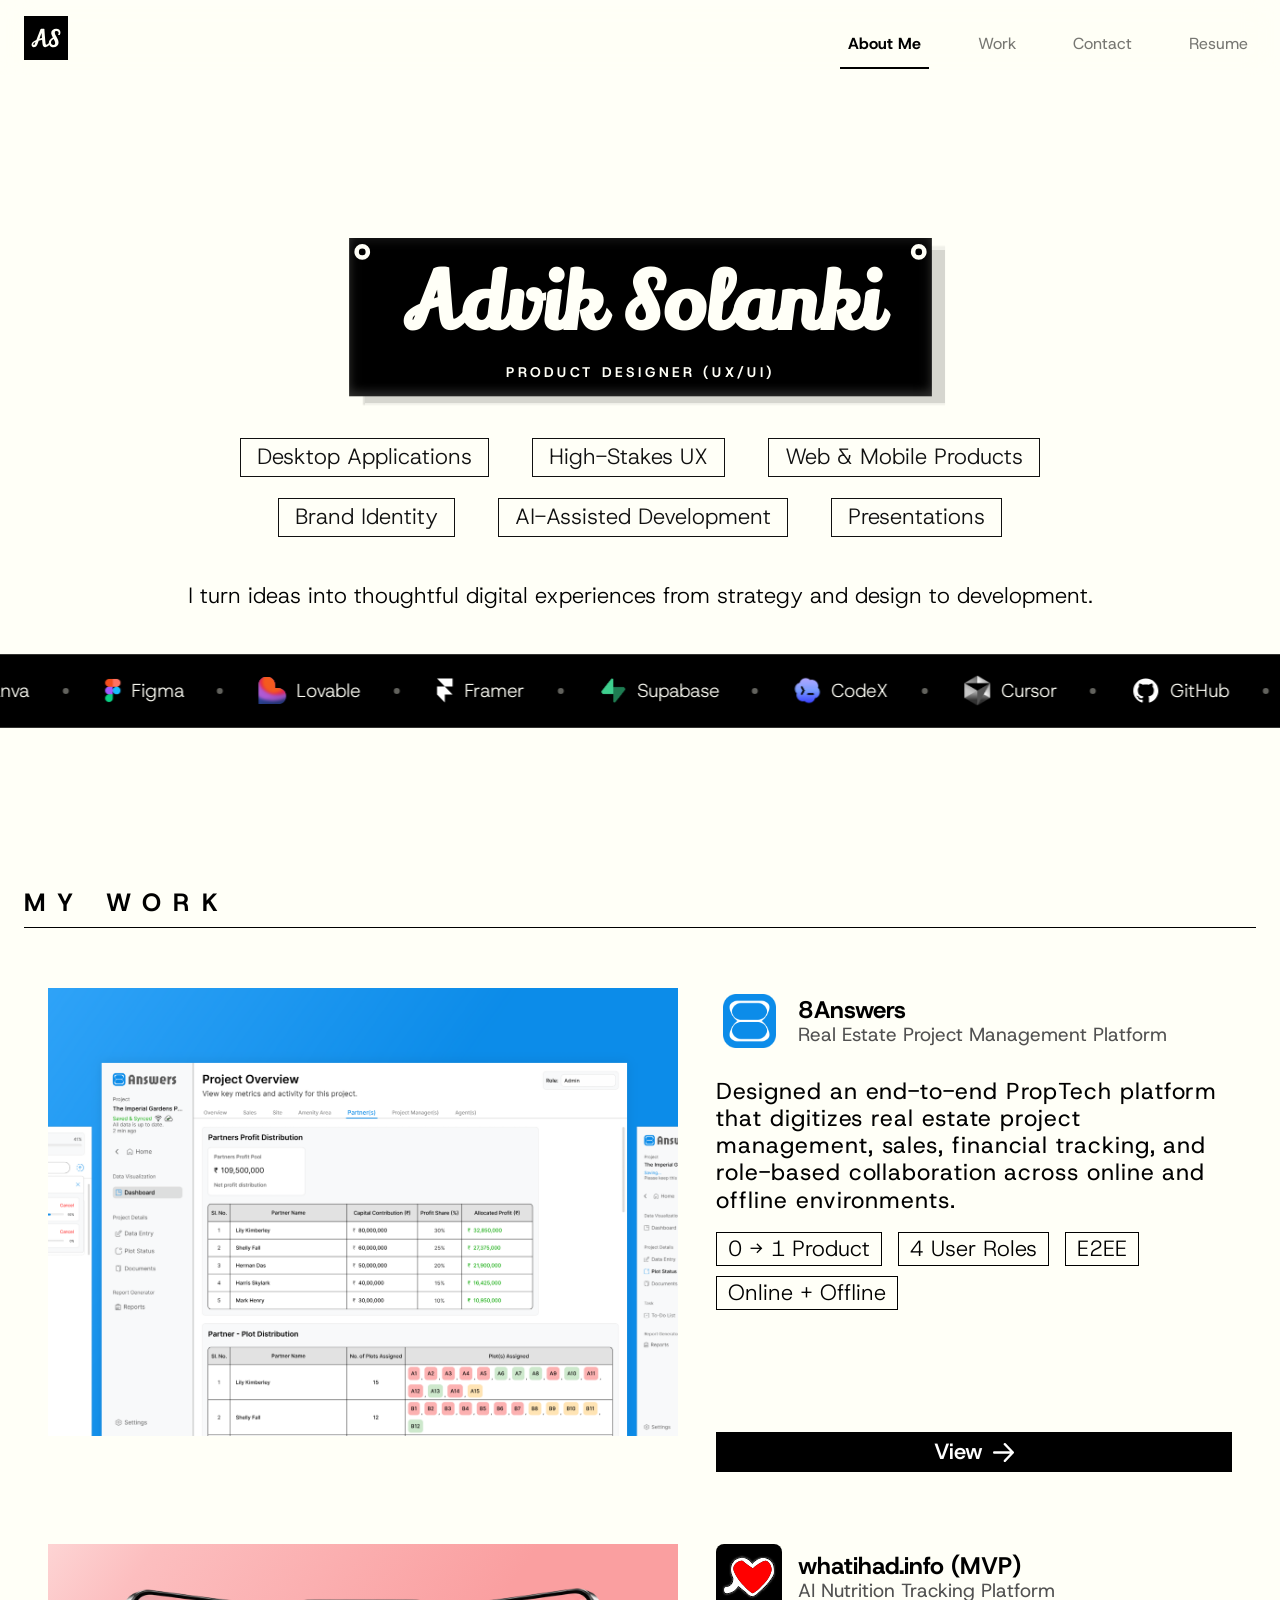
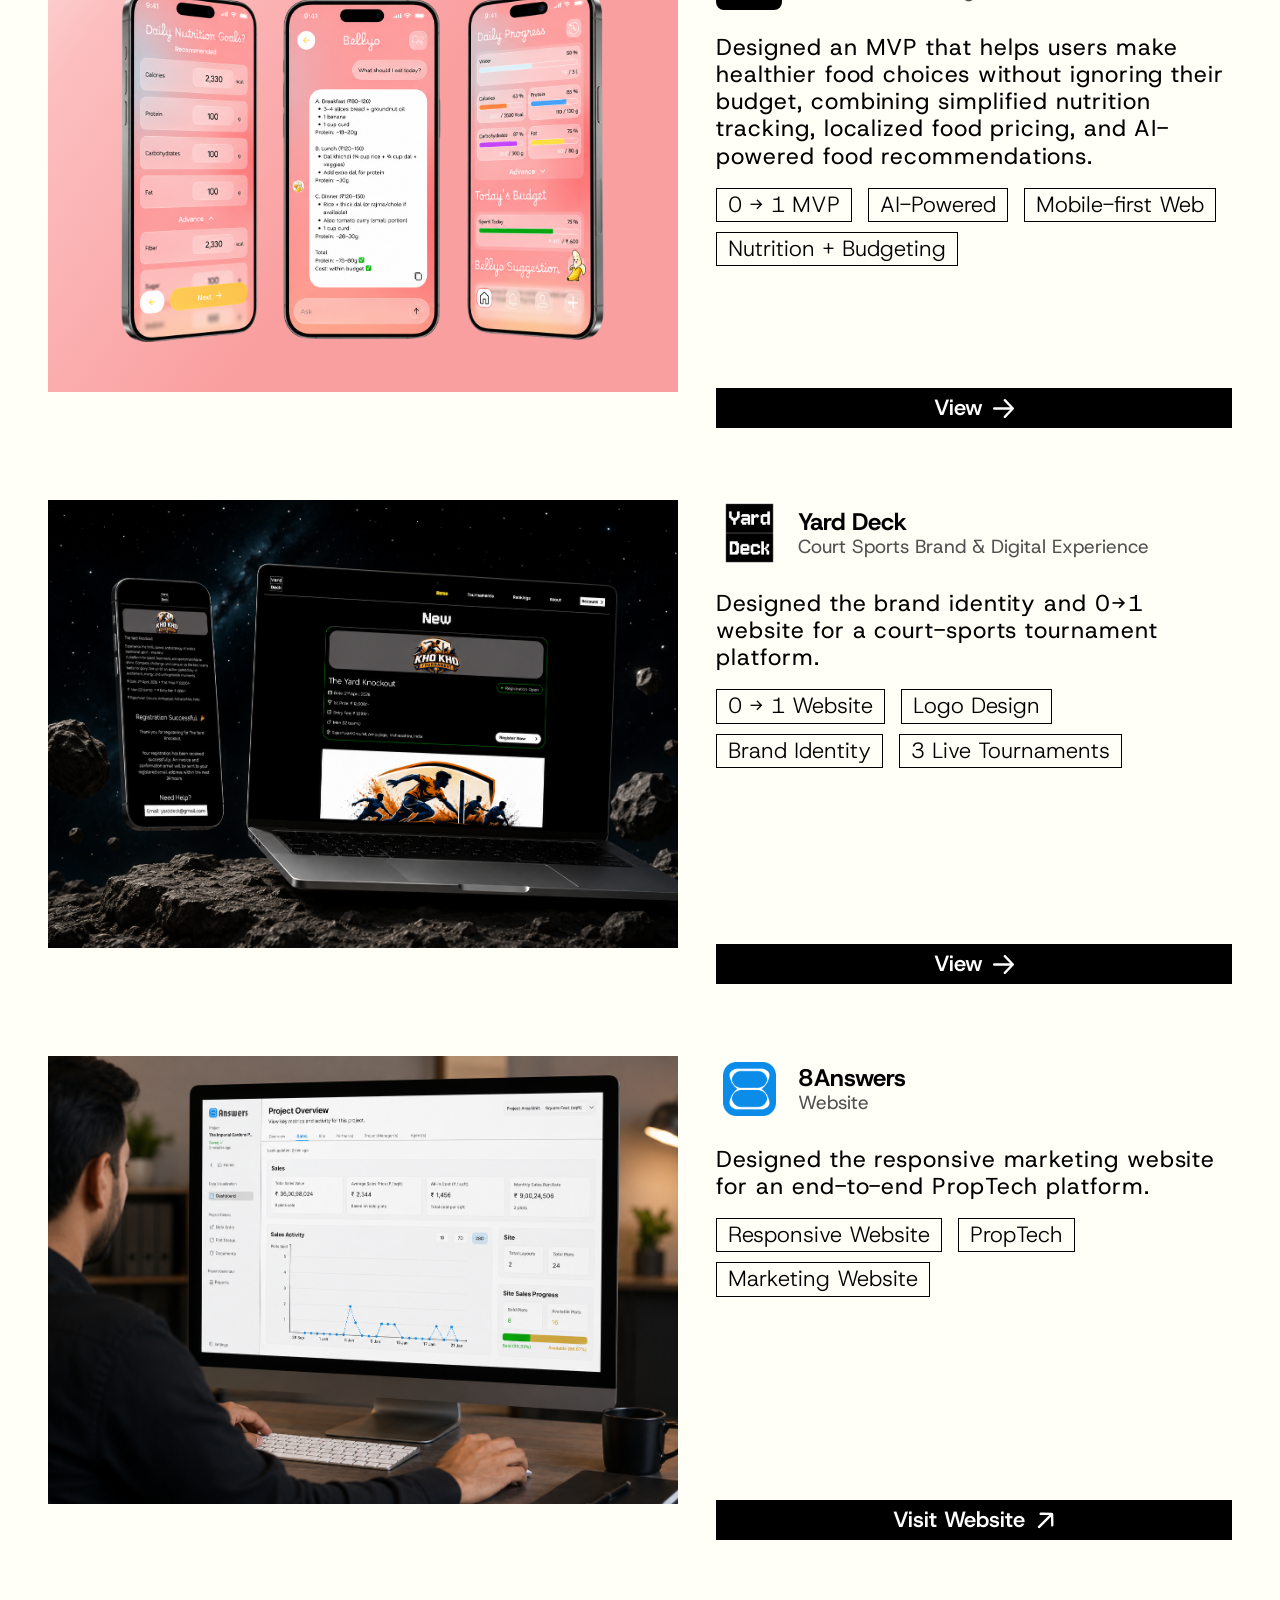
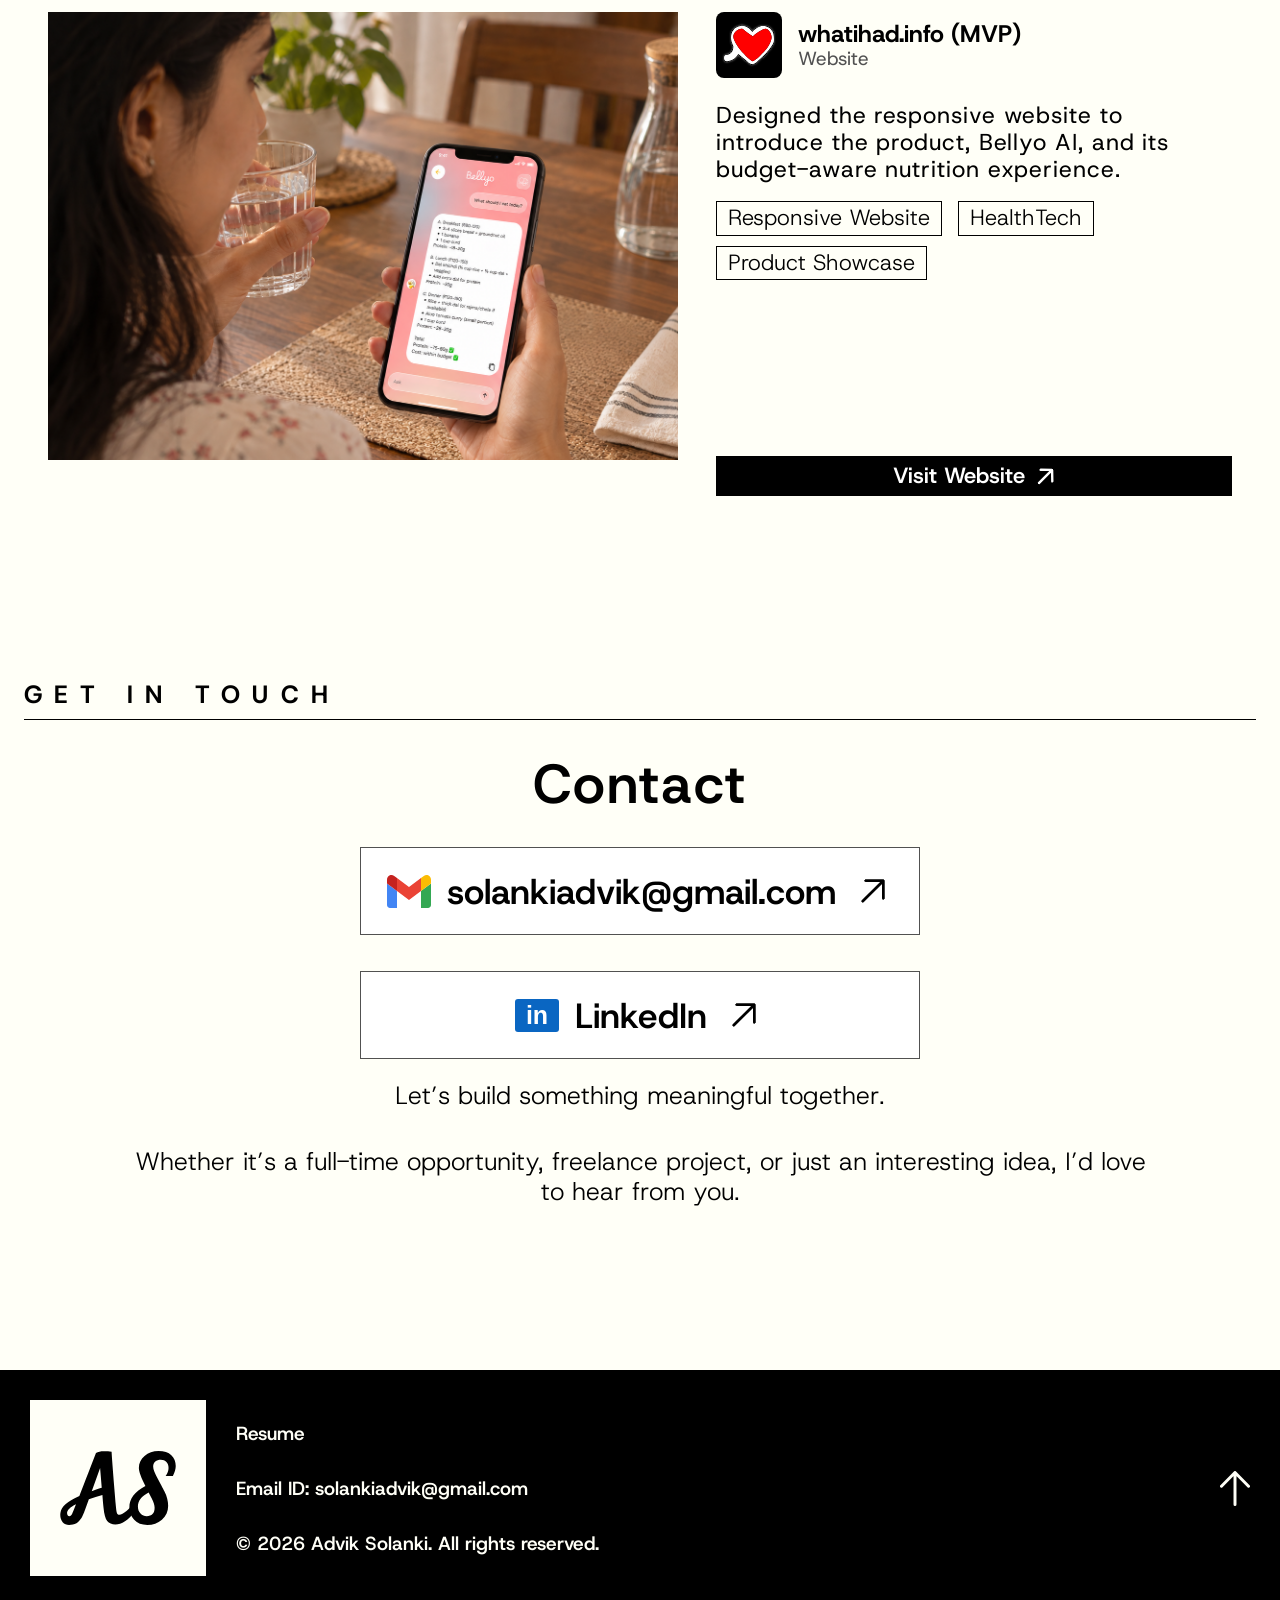
==== commit 9cdd1ea1: "Update 8Answers E2EE label" ====
--- a/index.html
+++ b/index.html
@@ -97,7 +97,7 @@
             <div>
               <div class="project-title"><span class="project-mark mark-8answers"><img src="public/assets/logo-8answers.png" alt="" /></span><div><h3>8Answers</h3><p>Real Estate Project Management Platform</p></div></div>
               <p class="project-description">Designed an end-to-end PropTech platform that digitizes real estate project management, sales, financial tracking, and role-based collaboration across online and offline environments.</p>
-              <ul class="project-tags"><li>0 → 1 Product</li><li>4 User Roles</li><li>E2E</li><li>Online + Offline</li></ul>
+              <ul class="project-tags"><li>0 → 1 Product</li><li>4 User Roles</li><li>E2EE</li><li>Online + Offline</li></ul>
             </div>
             <a class="project-link" href="8answers/">View <img class="project-arrow project-arrow-right" src="public/assets/arrow-up-right.svg" alt="" /></a>
           </div>
--- a/styles.css
+++ b/styles.css
@@ -204,7 +204,7 @@
   :root { --header-height: 58px; --skills-height: 52.5px; --hero-section-gap: 110px; }
   .site-header { padding: 0 15px; }.monogram { width: 34px; height: 34px; font-size: 20px; }
   nav { gap: 13px; } nav a { font-size: 13px; padding: 20px 0 9px; } nav a:nth-child(3), nav a:nth-child(4) { display: none; }
-  .hero { padding: var(--hero-section-gap) 0; justify-items: center; }
+  .hero { padding: calc(var(--hero-section-gap) + 48px) 0 var(--hero-section-gap); justify-items: center; }
   .identity { display: flex; width: calc(100% - 20px); flex-direction: column; align-items: center; text-align: center; }.name-banner { padding: 20px 23px 12px; min-width: 0; width: fit-content; max-width: 100%; margin-bottom: -27px; }.name-banner h1 { font-size: clamp(40px, 11.6vw, 72px); }.name-banner p { margin-top: 13px; font-size: clamp(8px, 2.1vw, 13px); letter-spacing: .18em; }.eyelet { top: 5px; width: 13px; height: 13px; border-width: 4px; }.eyelet-left { left: 5px; }.eyelet-right { right: 5px; }
   .cursor-trail-photo { width: 124.8px; padding: 4px 4px 3px; box-shadow: 4px 3px 2px rgb(0 0 0 / 18%); }
   .cursor-trail-photo img { height: 126px; }.cursor-trail-photo figcaption { height: 16px; font-size: 8px; }
@@ -213,6 +213,11 @@
   .work { width: calc(100% - 30px); padding: var(--hero-section-gap) 0; }.section-heading h2 { font-size: 16px; letter-spacing: .4em; }.project-list { gap: 72px; padding: 24px 0 0; }.project-card { grid-template-columns: 1fr; gap: 20px; min-height: 0; padding: 0; margin-inline: 0; }.project-visual { height: min(61vw, 484px); }.project-copy { height: auto; min-height: 310px; gap: 28px; }.project-title { gap: 8px; margin-bottom: 18px; }.project-mark { flex-basis: 46px; width: 46px; height: 46px; }.project-title h3, .project-description, .project-tags li, .project-link { font-size: clamp(15px, 3.6vw, 21px); }.project-title p { font-size: clamp(12px, 2.88vw, 16.8px); }.project-description { margin-bottom: 18px; letter-spacing: .02em; }.project-tags { gap: 10px; }.project-tags li { padding: 4px 10px; }.project-link { min-height: 36px; }
   .contact { width: calc(100% - 30px); margin-bottom: var(--hero-section-gap); gap: 24px; }.contact > h2 { font-size: 38px; }.contact-link { min-width: 0; width: min(100%, 560px); height: 62px; gap: 10px; padding: 4px 12px; font-size: clamp(16px, 4vw, 22px); }.contact-arrow { flex-basis: 28px; width: 18px; height: 21px; }.gmail-mark { flex-basis: 30px; width: 30px; height: 23px; }.linkedin-mark { flex-basis: 30px; width: 30px; height: 23px; font-size: 18px; }.contact > p { font-size: 25px; }.contact > p:nth-last-child(2) { margin-top: -8px; }
   footer { min-height: 120px; padding: 18px 15px; }.footer-monogram { width: 84px; height: 84px; font-size: 46px; }.footer-copy { min-height: 84px; margin-left: 16px; font-size: 11px; }.back-to-top { width: 22px; height: 26px; }
+  .project-card.is-in-view:nth-child(5n + 1) { background: rgb(12 140 233 / 10%); }
+  .project-card.is-in-view:nth-child(5n + 2) { background: rgb(250 159 160 / 20%); }
+  .project-card.is-in-view:nth-child(5n + 3) { background: rgb(0 0 0 / 10%); }
+  .project-card.is-in-view:nth-child(5n + 4) { background: rgb(12 140 233 / 10%); }
+  .project-card.is-in-view:nth-child(5n) { background: rgb(250 159 160 / 20%); }
 }
 @media (min-width: 851px) and (max-width: 1320px) {
   .project-card { grid-template-columns: minmax(380px, 1.1fr) minmax(0, .9fr); gap: clamp(24px, 3vw, 40px); }
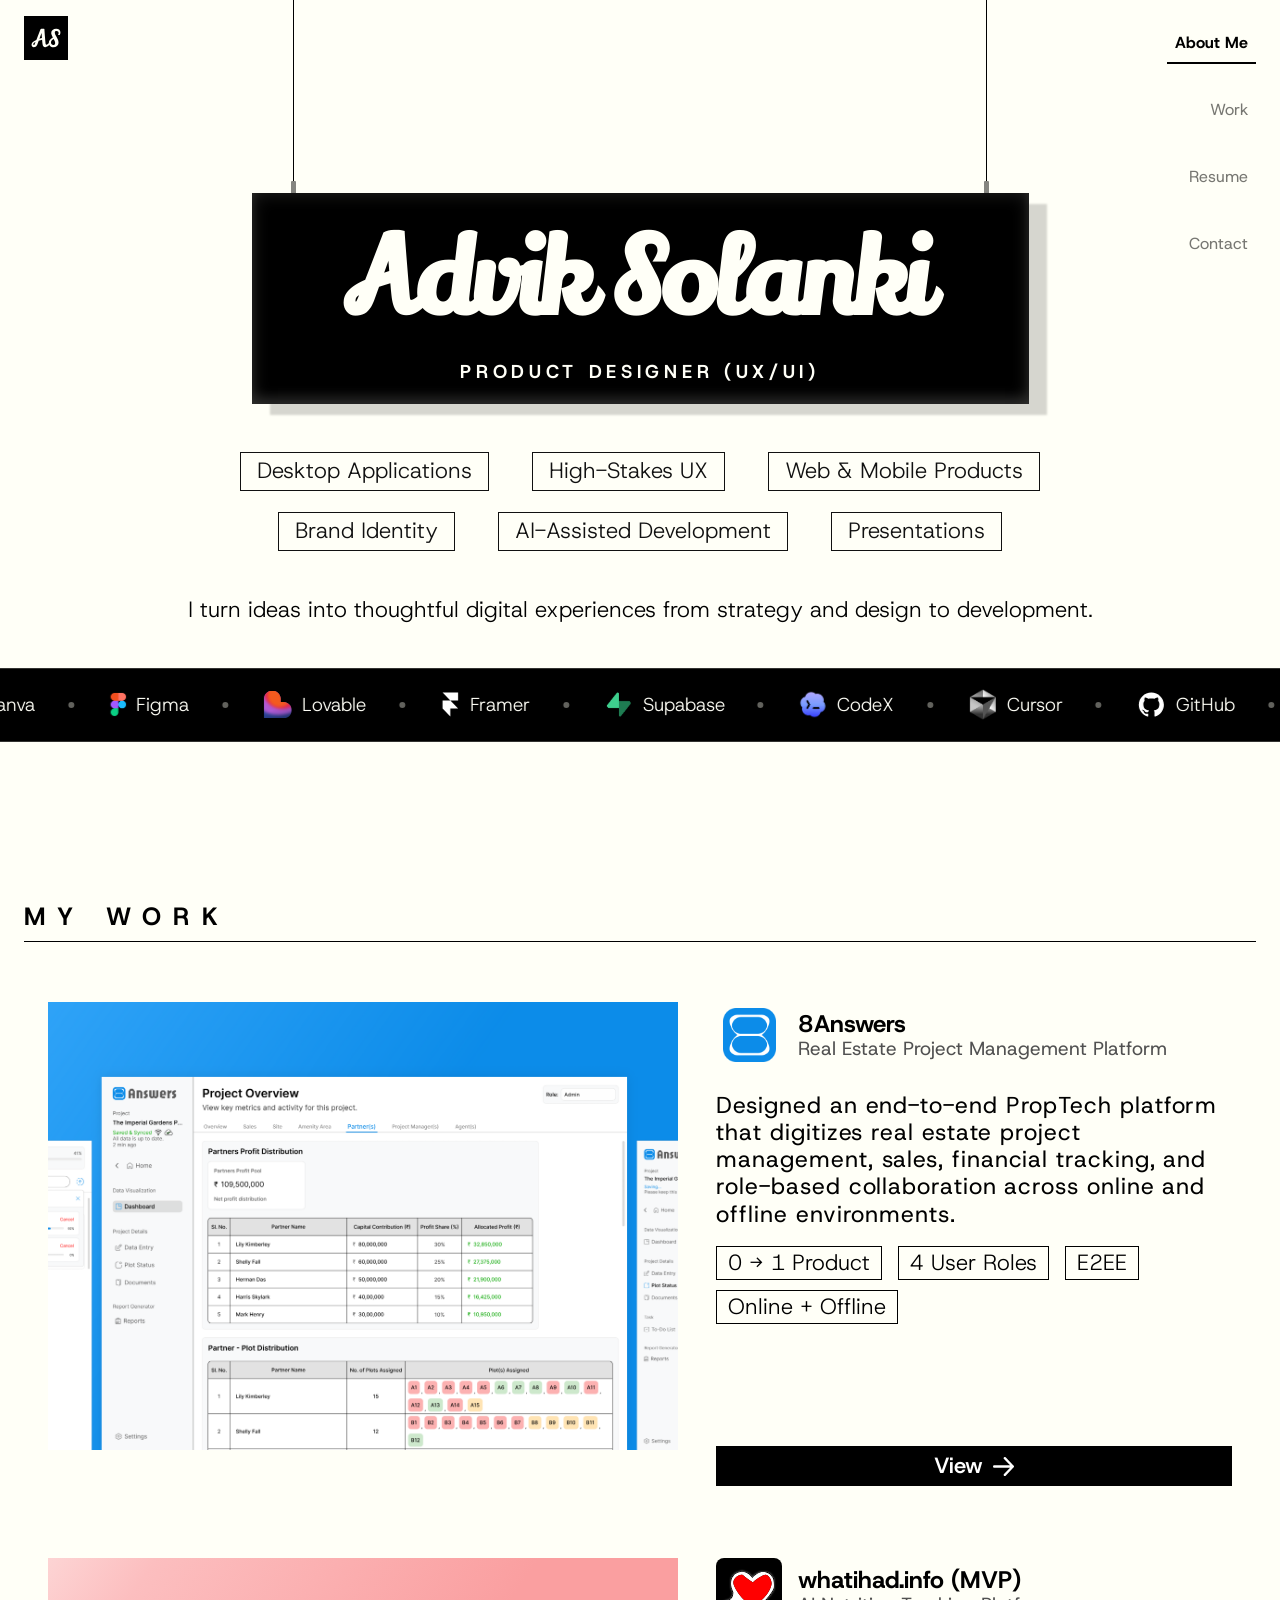
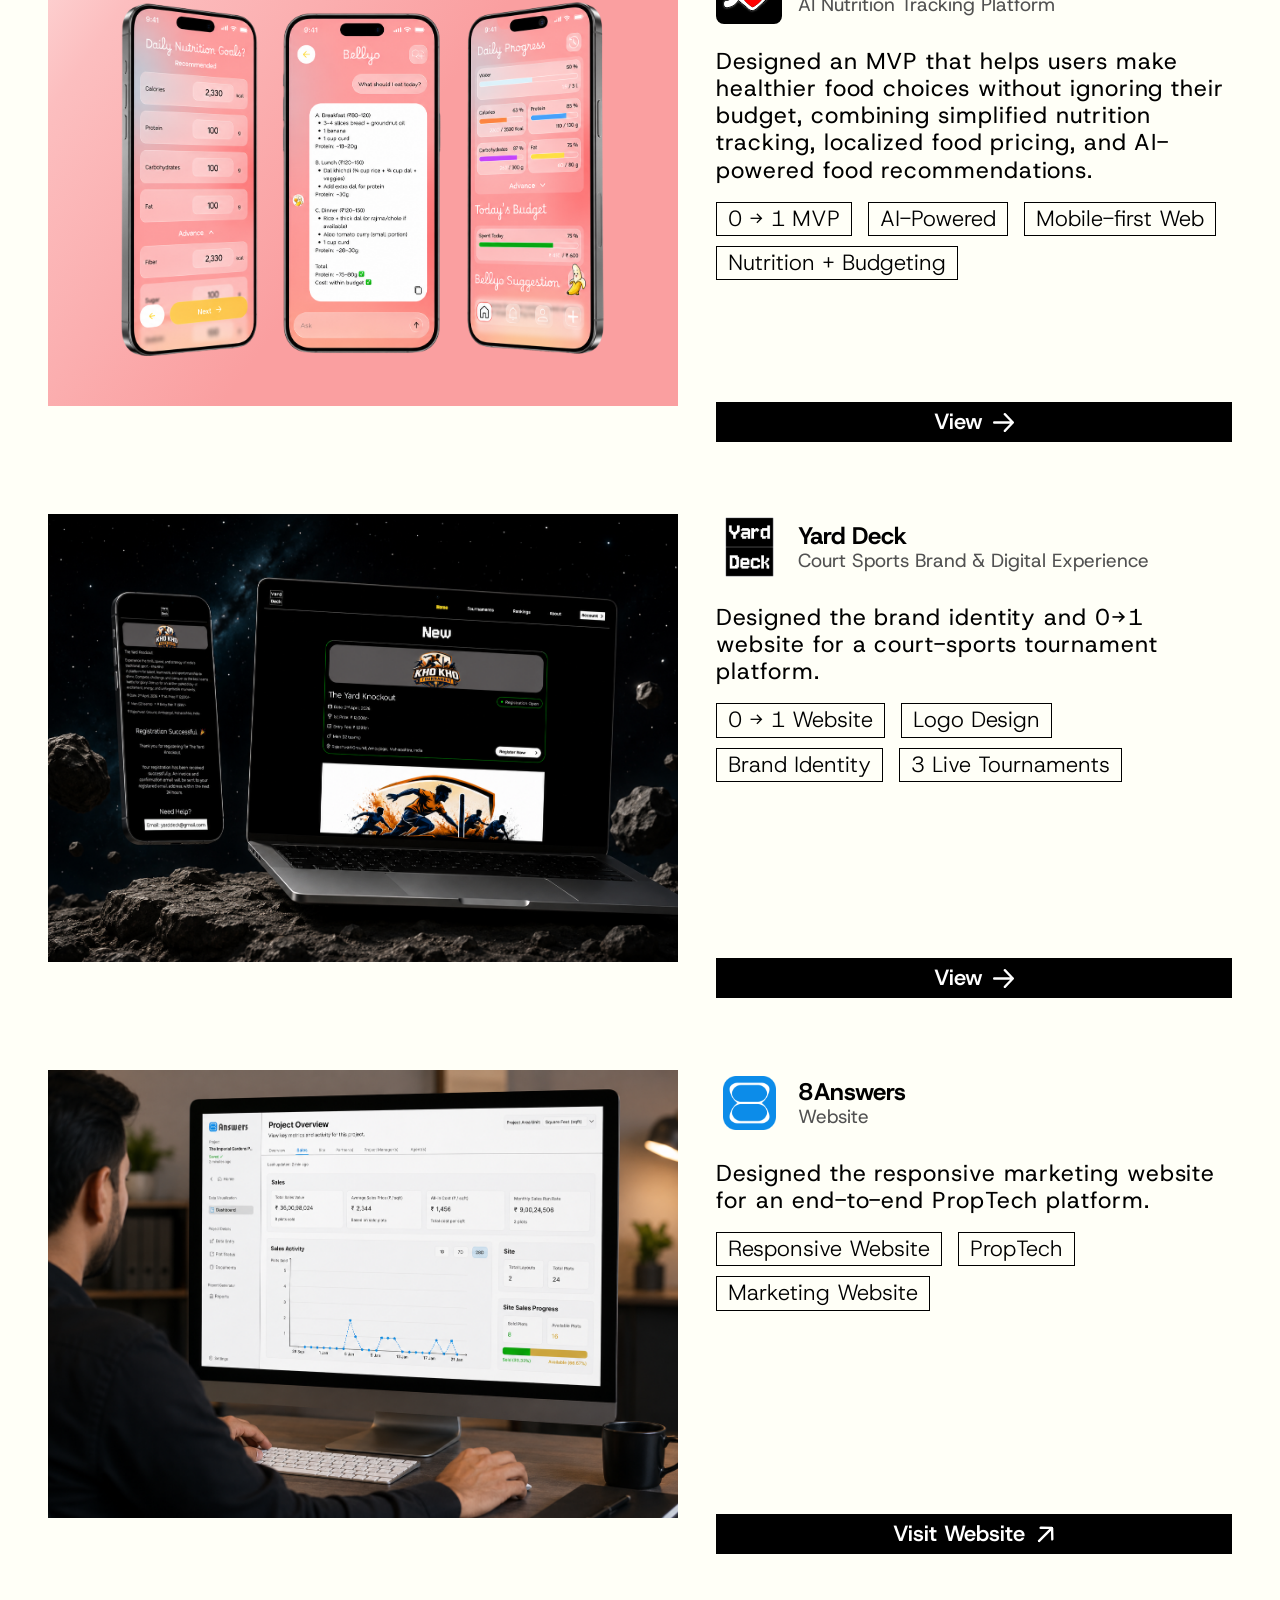
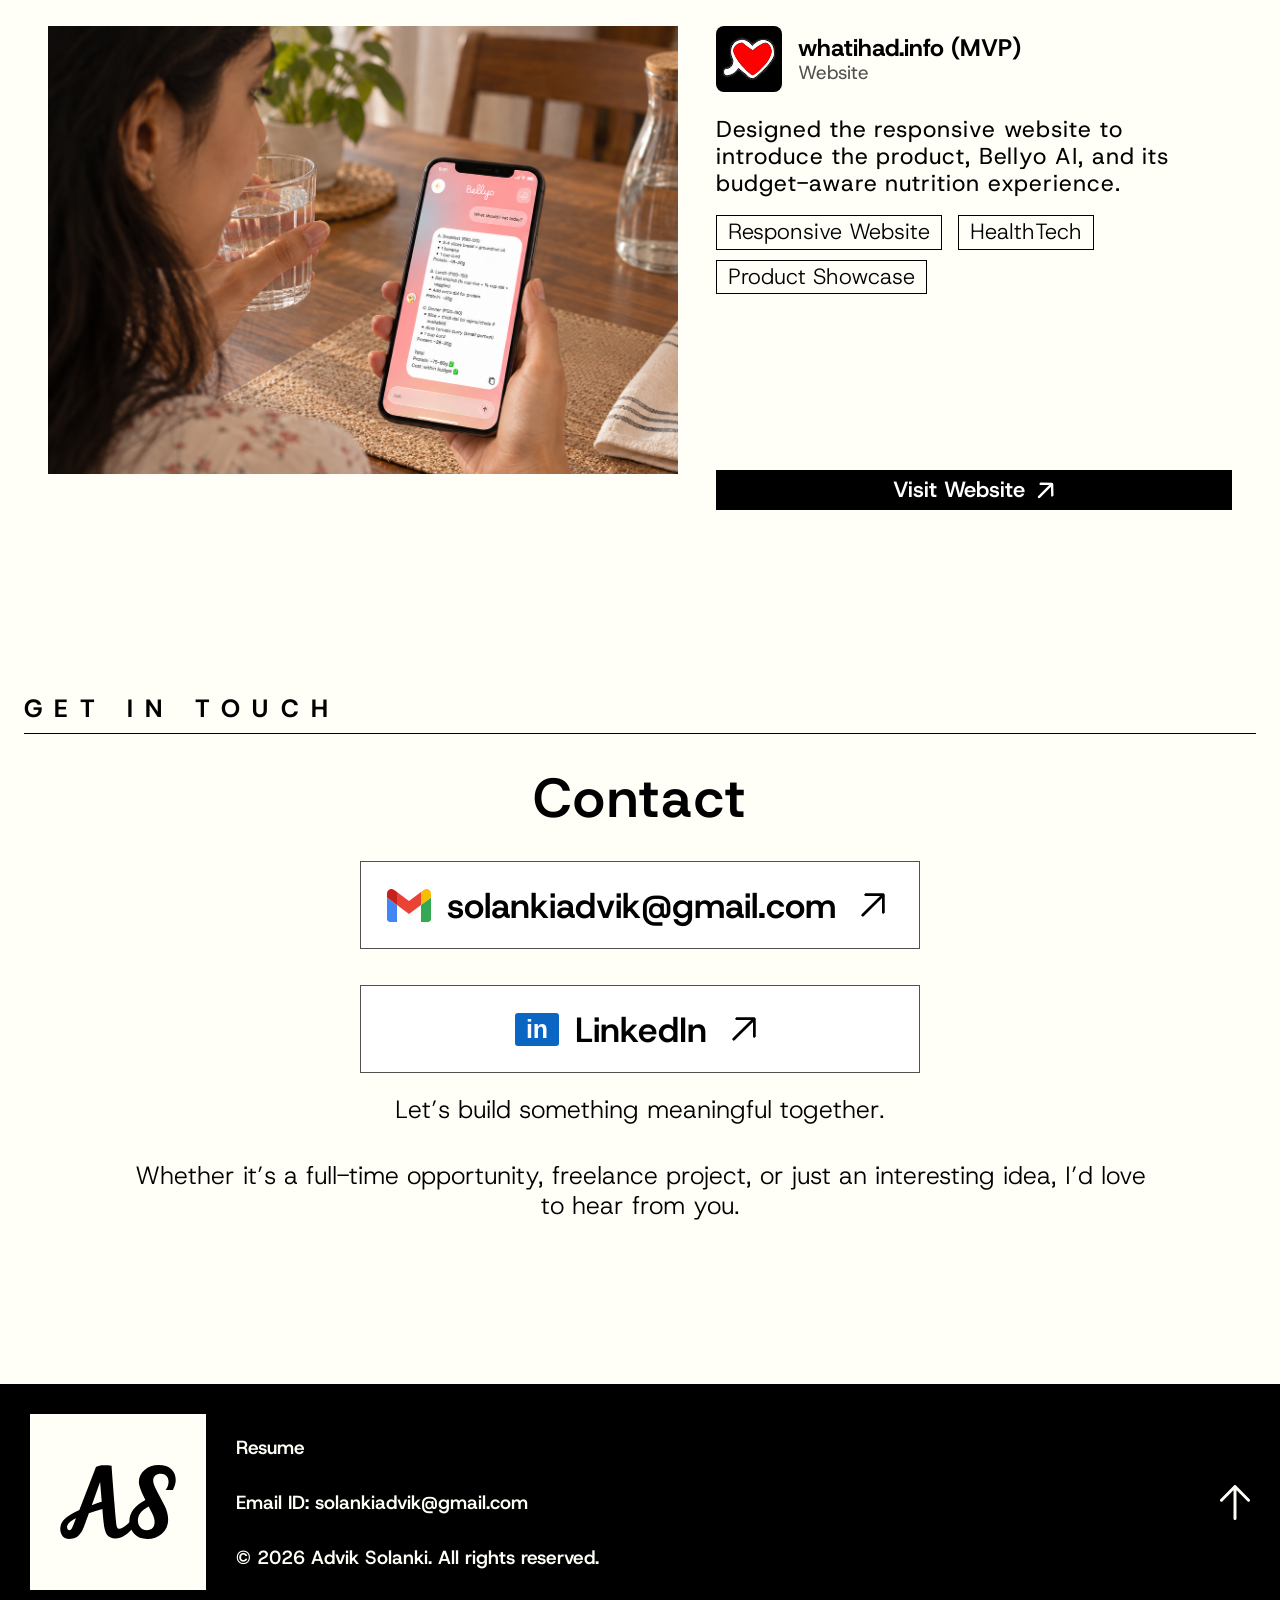
==== commit df999767: "Refine home hero header and ropes" ====
--- a/index.html
+++ b/index.html
@@ -28,10 +28,10 @@
     <header class="site-header" aria-label="Primary navigation">
       <a class="monogram" href="#about_me" aria-label="Advik Solanki home"><img src="public/assets/logo-header.svg" alt="" /></a>
       <nav>
-        <a href="#about_me">About Me</a>
+        <a class="active" href="#about_me" aria-current="page">About Me</a>
         <a href="#work">Work</a>
+        <a href="public/assets/Advik_Resume.pdf" target="_blank" rel="noreferrer">Resume</a>
         <a href="#contact">Contact</a>
-        <a href="public/assets/Advik_Resume.pdf" target="_blank" rel="noreferrer">Resume</a>
       </nav>
       <button class="menu-toggle" type="button" aria-label="Open navigation" aria-expanded="false"><span></span><span></span><span></span></button>
     </header>
@@ -39,6 +39,7 @@
     <main id="about_me" class="hero">
       <section class="identity" aria-labelledby="name">
         <div class="name-banner">
+          <div class="banner-threads" aria-hidden="true"><span></span><span></span></div>
           <span class="eyelet eyelet-left" aria-hidden="true"></span>
           <span class="eyelet eyelet-right" aria-hidden="true"></span>
           <h1 id="name">Advik Solanki</h1>
--- a/styles.css
+++ b/styles.css
@@ -10,6 +10,7 @@
 * { box-sizing: border-box; }
 html { scroll-behavior: smooth; background: #000; overscroll-behavior-y: none; }
 body {
+  position: relative;
   margin: 0;
   min-width: 320px;
   min-height: 100vh;
@@ -50,13 +51,70 @@
 main[id], section[id], .section-heading[id] { scroll-margin-top: calc(var(--header-height) + 16px); }
 #work { scroll-margin-top: calc(var(--header-height) + 32px); }
 
+/* The ropes are anchored to the banner, so their inset remains correct at every width. */
+.banner-threads {
+  position: absolute;
+  z-index: 0;
+  top: calc(20px - var(--header-height) - var(--hero-section-gap));
+  left: 0;
+  width: 100%;
+  height: calc(var(--header-height) + var(--hero-section-gap) - 20px);
+  pointer-events: none;
+}
+.banner-threads span {
+  position: absolute;
+  bottom: 0;
+  width: 1px;
+  height: 100%;
+  background: #000;
+}
+.banner-threads span:first-child { left: 5.4%; }
+.banner-threads span:last-child { right: 5.4%; }
+.banner-threads span::after {
+  position: absolute;
+  right: -2px;
+  bottom: 0;
+  width: 5px;
+  height: 12px;
+  border-radius: 1px 1px 0 0;
+  background: #858580;
+  content: '';
+}
+
+@media (min-width: 851px) {
+  /* Desktop home, before the visitor has scrolled: match the open Figma composition. */
+  body.home-at-top .site-header {
+    background: transparent;
+    border-color: transparent;
+    backdrop-filter: none;
+    -webkit-backdrop-filter: none;
+  }
+  body.home-at-top .site-header nav {
+    position: absolute;
+    top: 32px;
+    right: 24px;
+    flex-direction: column;
+    align-items: flex-end;
+    gap: 35px;
+  }
+  body.home-at-top .site-header nav a {
+    padding: 0 8px 9px;
+  }
+  body .name-banner {
+    scale: 1;
+    translate: 0 -25px;
+    margin-bottom: -21px;
+  }
+  .eyelet { display: none; }
+}
+
 .hero {
   position: relative;
   isolation: isolate;
   display: grid;
-  padding: var(--hero-section-gap) 0 0;
+  padding: calc(var(--hero-section-gap) - 20px) 0 0;
   place-items: center;
-  overflow: hidden;
+  overflow: visible;
 }
 
 .identity { position: relative; z-index: 1; width: min(100% - 32px, 1000px); text-align: center; }
@@ -85,12 +143,13 @@
   background: #000;
   scale: .75;
   transform-origin: center top;
+  text-align: center;
   margin-bottom: -55px;
   box-shadow: inset 0 0 18px rgb(255 255 247 / 14%), inset 0 -8px 12px rgb(255 255 247 / 9%), 18px 11px 2px rgb(0 0 0 / 16%);
 }
 .name-banner h1, .name-banner p, .eyelet { position: relative; z-index: 1; }
-.name-banner h1 { margin: 0; font-family: 'Lily Script One', cursive; font-size: clamp(56px, 8.25vw, 119px); line-height: 1; letter-spacing: .02em; white-space: nowrap; text-shadow: 5.0235px 2.5075px 2.5075px rgb(0 0 0 / 25%); }
-.name-banner p { margin: 25px 0 0; text-transform: uppercase; font-size: clamp(12px, 1.46vw, 21px); font-weight: 700; letter-spacing: .25em; }
+.name-banner h1 { position: relative; left: -8px; margin: 0; font-family: 'Lily Script One', cursive; font-size: clamp(56px, 8.25vw, 119px); line-height: 1; letter-spacing: -2px; text-align: center; white-space: nowrap; text-shadow: 5.0235px 2.5075px 2.5075px rgb(0 0 0 / 25%); }
+.name-banner p { margin: 25px 0 0; text-align: center; text-transform: uppercase; font-size: clamp(12px, 1.46vw, 21px); font-weight: 700; letter-spacing: .25em; }
 .eyelet { position: absolute; top: 8px; width: 21px; height: 21px; border: 6px solid var(--paper); border-radius: 50%; }
 .eyelet-left { left: 7px; }.eyelet-right { right: 7px; }
 .intro { margin-top: var(--hero-gap); opacity: 0; }
@@ -204,8 +263,32 @@
   :root { --header-height: 58px; --skills-height: 52.5px; --hero-section-gap: 110px; }
   .site-header { padding: 0 15px; }.monogram { width: 34px; height: 34px; font-size: 20px; }
   nav { gap: 13px; } nav a { font-size: 13px; padding: 20px 0 9px; } nav a:nth-child(3), nav a:nth-child(4) { display: none; }
+  .banner-threads {
+    top: calc(0px - var(--header-height) - var(--hero-section-gap) - 48px);
+    height: calc(var(--header-height) + var(--hero-section-gap) + 48px);
+  }
+  .banner-threads span { display: none; }
+  .banner-threads span:first-child {
+    display: block;
+    left: 50%;
+    right: auto;
+    transform: translateX(-50%);
+  }
+  /* At the very top, let the centered rope visibly cross the burger header. */
+  body.home-at-top .hero { z-index: 61; }
+  body.home-at-top .banner-threads span:first-child::before {
+    position: fixed;
+    z-index: 1;
+    top: 0;
+    left: 50vw;
+    width: 1px;
+    height: var(--header-height);
+    background: #000;
+    content: '';
+    transform: translateX(-50%);
+  }
   .hero { padding: calc(var(--hero-section-gap) + 48px) 0 var(--hero-section-gap); justify-items: center; }
-  .identity { display: flex; width: calc(100% - 20px); flex-direction: column; align-items: center; text-align: center; }.name-banner { padding: 20px 23px 12px; min-width: 0; width: fit-content; max-width: 100%; margin-bottom: -27px; }.name-banner h1 { font-size: clamp(40px, 11.6vw, 72px); }.name-banner p { margin-top: 13px; font-size: clamp(8px, 2.1vw, 13px); letter-spacing: .18em; }.eyelet { top: 5px; width: 13px; height: 13px; border-width: 4px; }.eyelet-left { left: 5px; }.eyelet-right { right: 5px; }
+  .identity { display: flex; width: calc(100% - 20px); flex-direction: column; align-items: center; text-align: center; }.name-banner { padding: 20px 23px 12px; min-width: 0; width: fit-content; max-width: 100%; margin-bottom: -27px; }.name-banner h1 { font-size: clamp(40px, 11.6vw, 72px); }.name-banner p { margin-top: 13px; font-size: clamp(8px, 2.1vw, 13px); letter-spacing: .18em; }.eyelet { display: none; }
   .cursor-trail-photo { width: 124.8px; padding: 4px 4px 3px; box-shadow: 4px 3px 2px rgb(0 0 0 / 18%); }
   .cursor-trail-photo img { height: 126px; }.cursor-trail-photo figcaption { height: 16px; font-size: 8px; }
   .intro { display: flex; width: 100%; flex-direction: column; align-items: center; margin-top: 20px; }.tag-list { width: 100%; gap: 9px 10px; max-width: 620px; }.tag { padding: 5px 8px; font-size: clamp(11px, 3vw, 17px); }.intro > p { white-space: normal; margin: 20px auto 0; max-width: 96%; font-size: clamp(12px, 3.2vw, 17px); line-height: 1.15; text-align: center; }
--- a/navigation.css
+++ b/navigation.css
@@ -1,4 +1,11 @@
 .menu-toggle { display: none; }
+
+/* Shared native smooth scrolling for every portfolio page. */
+html { scroll-behavior: smooth; }
+
+@media (prefers-reduced-motion: reduce) {
+  html { scroll-behavior: auto; }
+}
 
 @media (max-width: 850px) {
   .site-header { z-index: 50; }
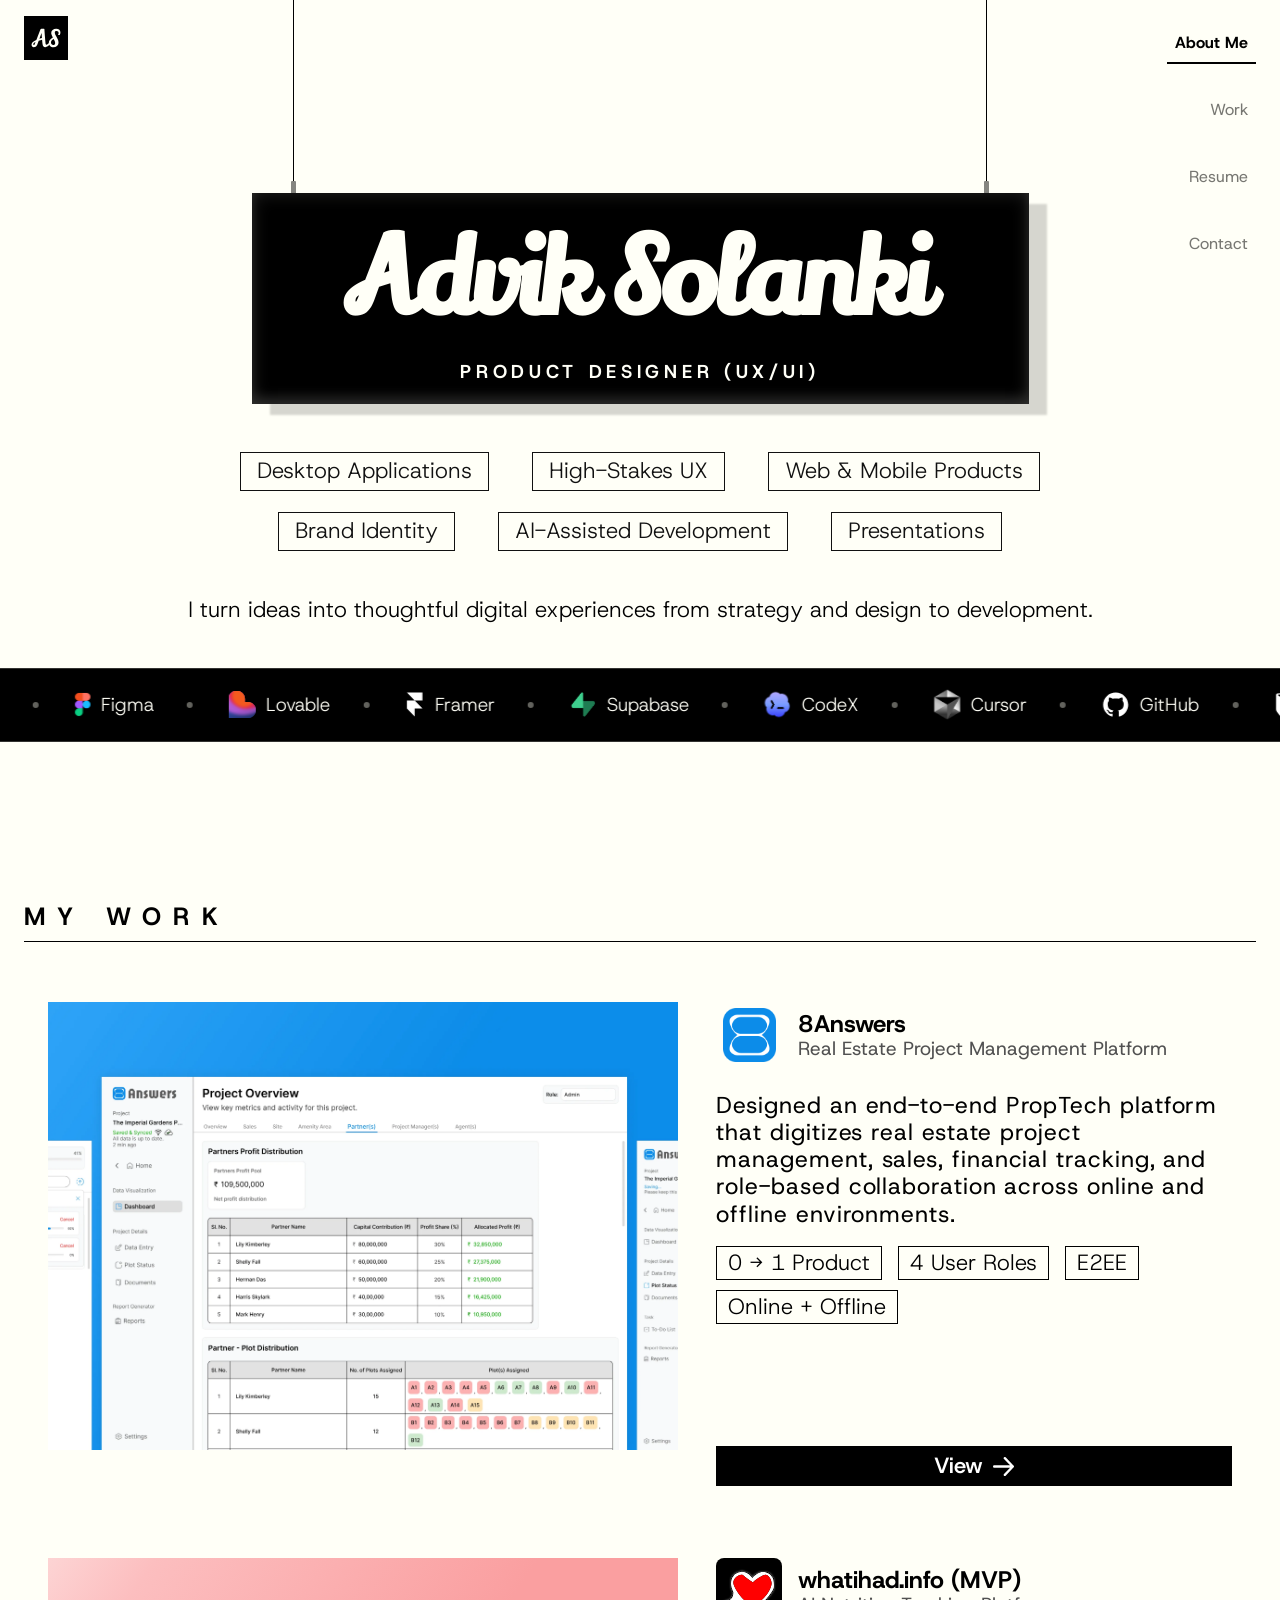
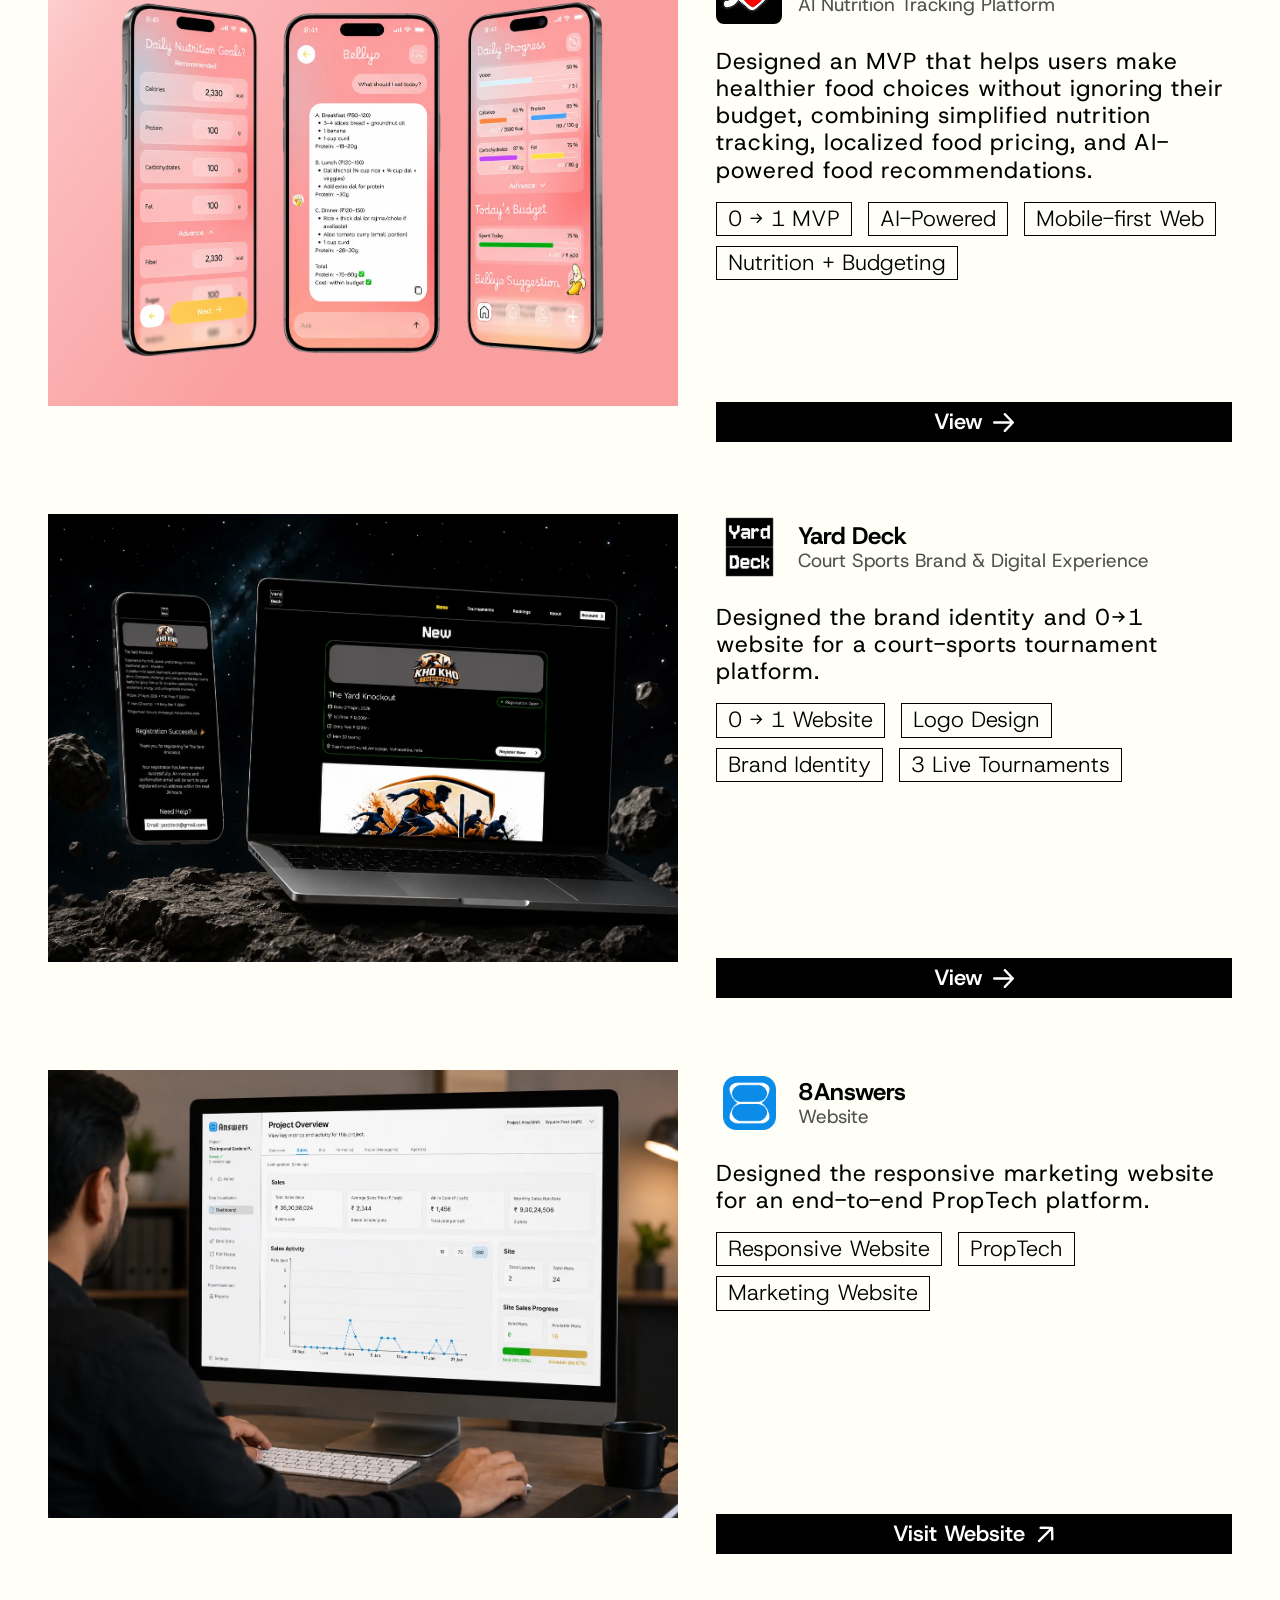
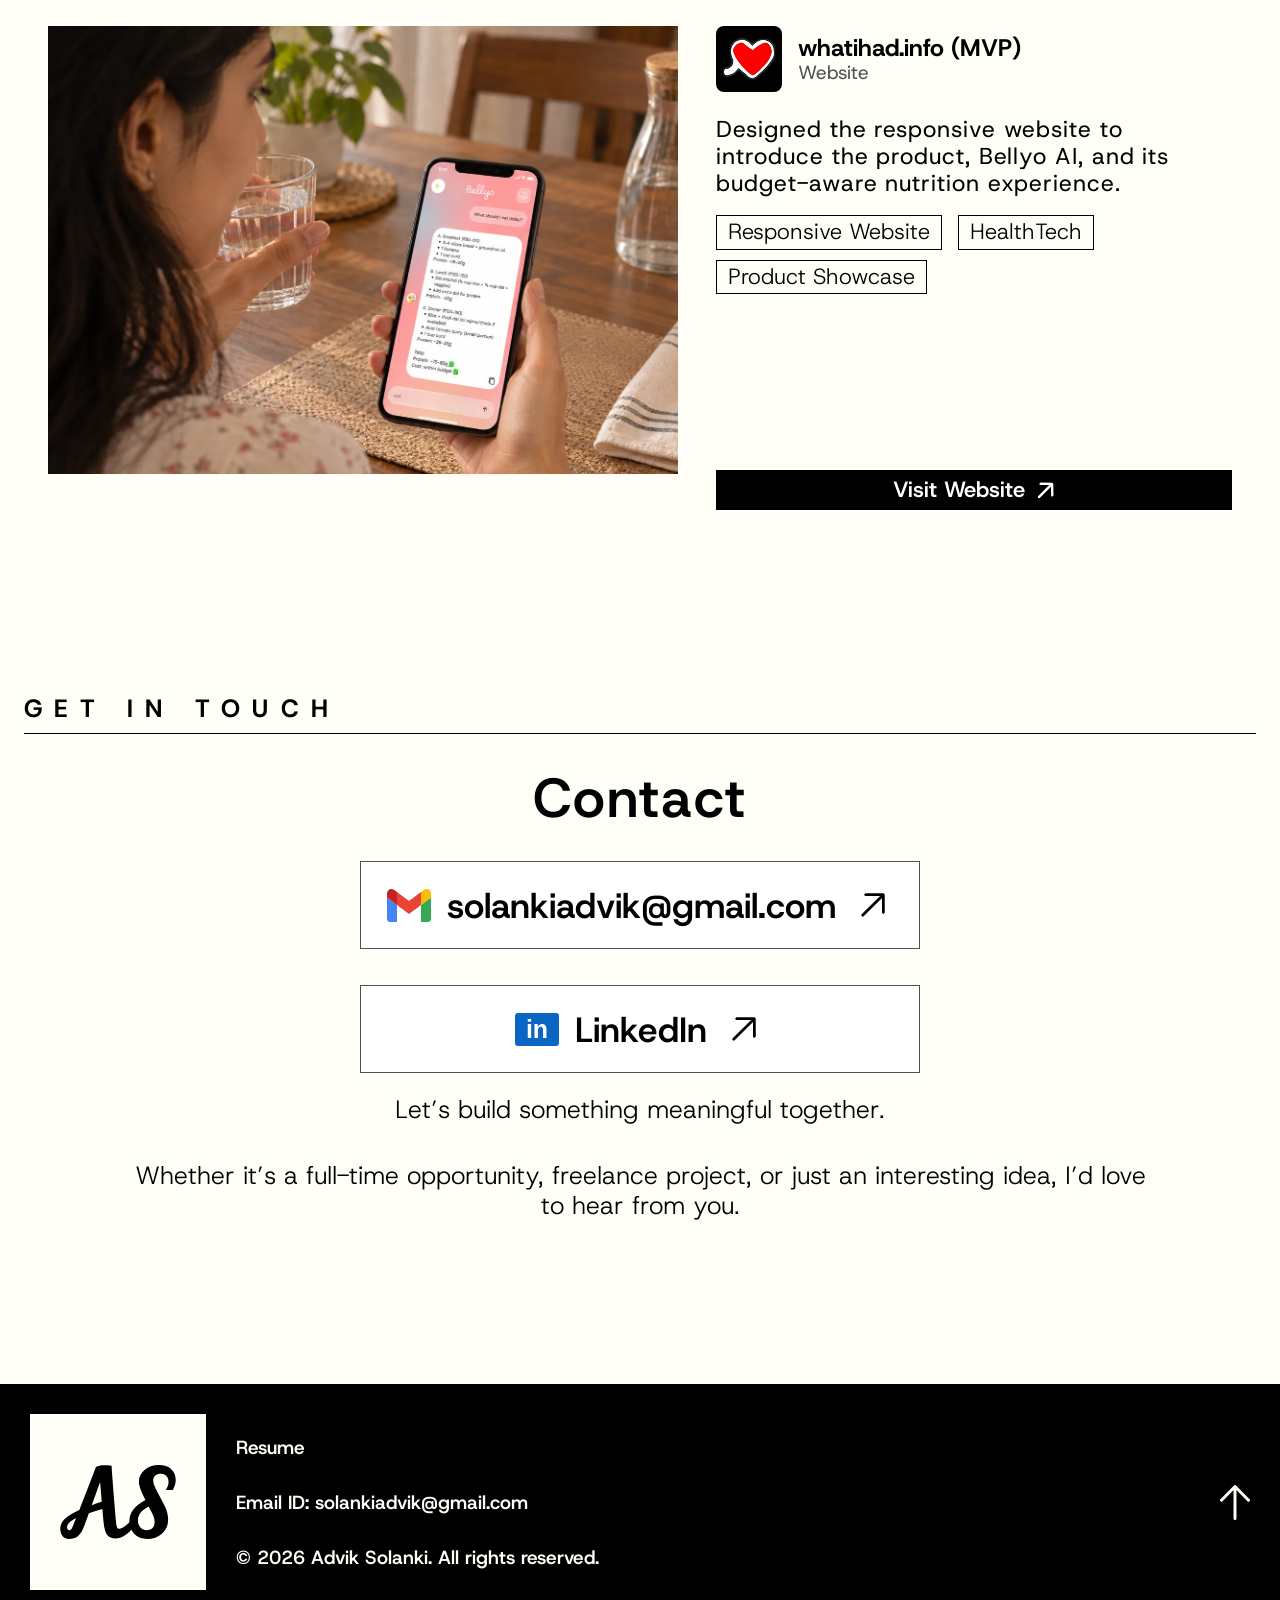
==== commit 2bde9ec1: "Optimize work card image loading" ====
--- a/index.html
+++ b/index.html
@@ -92,7 +92,7 @@
       <div class="project-list">
         <article class="project-card" data-card-url="8answers/" tabindex="0" aria-label="View 8Answers project details">
           <div class="project-visual visual-8answers">
-            <img src="public/assets/work-8answers-card.png" alt="8Answers project-management dashboard" />
+            <img src="public/assets/work-8answers-card.webp" alt="8Answers project-management dashboard" loading="lazy" decoding="async" />
           </div>
           <div class="project-copy">
             <div>
@@ -105,7 +105,7 @@
         </article>
 
         <article class="project-card" data-card-url="whatihad.info/" tabindex="0" aria-label="View whatihad.info project details">
-          <div class="project-visual visual-nutrition"><img src="public/assets/work-nutrition-figma.png" alt="Bellyo AI nutrition tracking app" /></div>
+          <div class="project-visual visual-nutrition"><img src="public/assets/work-nutrition-figma.webp" alt="Bellyo AI nutrition tracking app" loading="lazy" decoding="async" /></div>
           <div class="project-copy">
             <div>
               <div class="project-title"><span class="project-mark mark-whatihad"><img src="public/assets/logo-whatihad.svg" alt="" /></span><div><h3>whatihad.info (MVP)</h3><p>AI Nutrition Tracking Platform</p></div></div>
@@ -117,7 +117,7 @@
         </article>
 
         <article class="project-card" data-card-url="yard_deck/" tabindex="0" aria-label="View Yard Deck project details">
-          <div class="project-visual"><img src="public/assets/work-yard.png" alt="Yard Deck court-sports website on laptop" /></div>
+          <div class="project-visual"><img src="public/assets/work-yard.webp" alt="Yard Deck court-sports website on laptop" loading="lazy" decoding="async" /></div>
           <div class="project-copy">
             <div>
               <div class="project-title"><span class="project-mark mark-yard"><img src="public/assets/logo-yard-deck.png" alt="" /></span><div><h3>Yard Deck</h3><p>Court Sports Brand &amp; Digital Experience</p></div></div>
@@ -129,7 +129,7 @@
         </article>
 
         <article class="project-card" data-card-url="https://8answers.in" data-card-target="_blank" tabindex="0" aria-label="Open 8Answers website">
-          <div class="project-visual"><img src="public/assets/work-8answers-web.png" alt="8Answers responsive marketing website" /></div>
+          <div class="project-visual"><img src="public/assets/work-8answers-web.webp" alt="8Answers responsive marketing website" loading="lazy" decoding="async" /></div>
           <div class="project-copy">
             <div>
               <div class="project-title"><span class="project-mark mark-8answers"><img src="public/assets/logo-8answers.png" alt="" /></span><div><h3>8Answers</h3><p>Website</p></div></div>
@@ -141,7 +141,7 @@
         </article>
 
         <article class="project-card" data-card-url="https://whatihad.info" data-card-target="_blank" tabindex="0" aria-label="Open whatihad.info website">
-          <div class="project-visual"><img src="public/assets/work-bellyo.png" alt="Bellyo AI nutrition product website" /></div>
+          <div class="project-visual"><img src="public/assets/work-bellyo.webp" alt="Bellyo AI nutrition product website" loading="lazy" decoding="async" /></div>
           <div class="project-copy">
             <div>
               <div class="project-title"><span class="project-mark mark-whatihad"><img src="public/assets/logo-whatihad.svg" alt="" /></span><div><h3>whatihad.info (MVP)</h3><p>Website</p></div></div>
--- a/styles.css
+++ b/styles.css
@@ -266,6 +266,8 @@
   .banner-threads {
     top: calc(0px - var(--header-height) - var(--hero-section-gap) - 48px);
     height: calc(var(--header-height) + var(--hero-section-gap) + 48px);
+    scale: 1.333333;
+    transform-origin: center bottom;
   }
   .banner-threads span { display: none; }
   .banner-threads span:first-child {
@@ -276,17 +278,6 @@
   }
   /* At the very top, let the centered rope visibly cross the burger header. */
   body.home-at-top .hero { z-index: 61; }
-  body.home-at-top .banner-threads span:first-child::before {
-    position: fixed;
-    z-index: 1;
-    top: 0;
-    left: 50vw;
-    width: 1px;
-    height: var(--header-height);
-    background: #000;
-    content: '';
-    transform: translateX(-50%);
-  }
   .hero { padding: calc(var(--hero-section-gap) + 48px) 0 var(--hero-section-gap); justify-items: center; }
   .identity { display: flex; width: calc(100% - 20px); flex-direction: column; align-items: center; text-align: center; }.name-banner { padding: 20px 23px 12px; min-width: 0; width: fit-content; max-width: 100%; margin-bottom: -27px; }.name-banner h1 { font-size: clamp(40px, 11.6vw, 72px); }.name-banner p { margin-top: 13px; font-size: clamp(8px, 2.1vw, 13px); letter-spacing: .18em; }.eyelet { display: none; }
   .cursor-trail-photo { width: 124.8px; padding: 4px 4px 3px; box-shadow: 4px 3px 2px rgb(0 0 0 / 18%); }
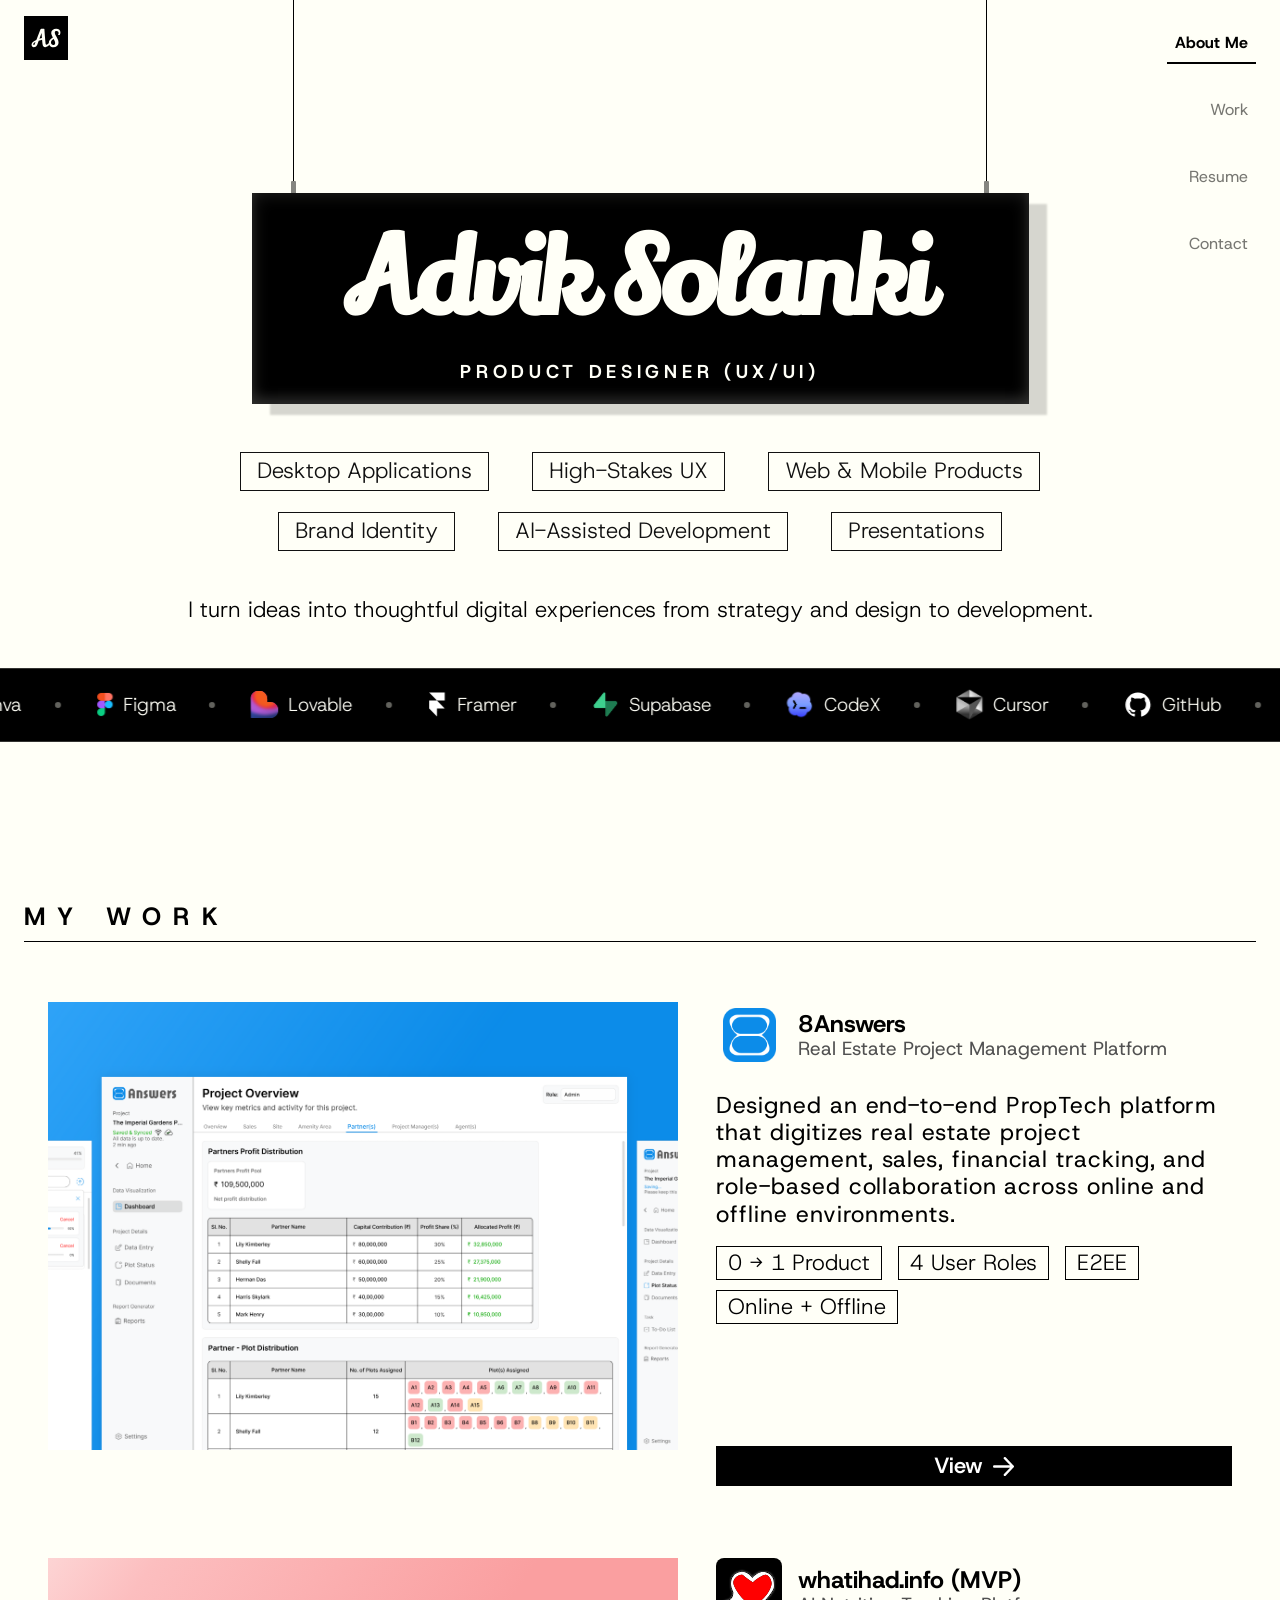
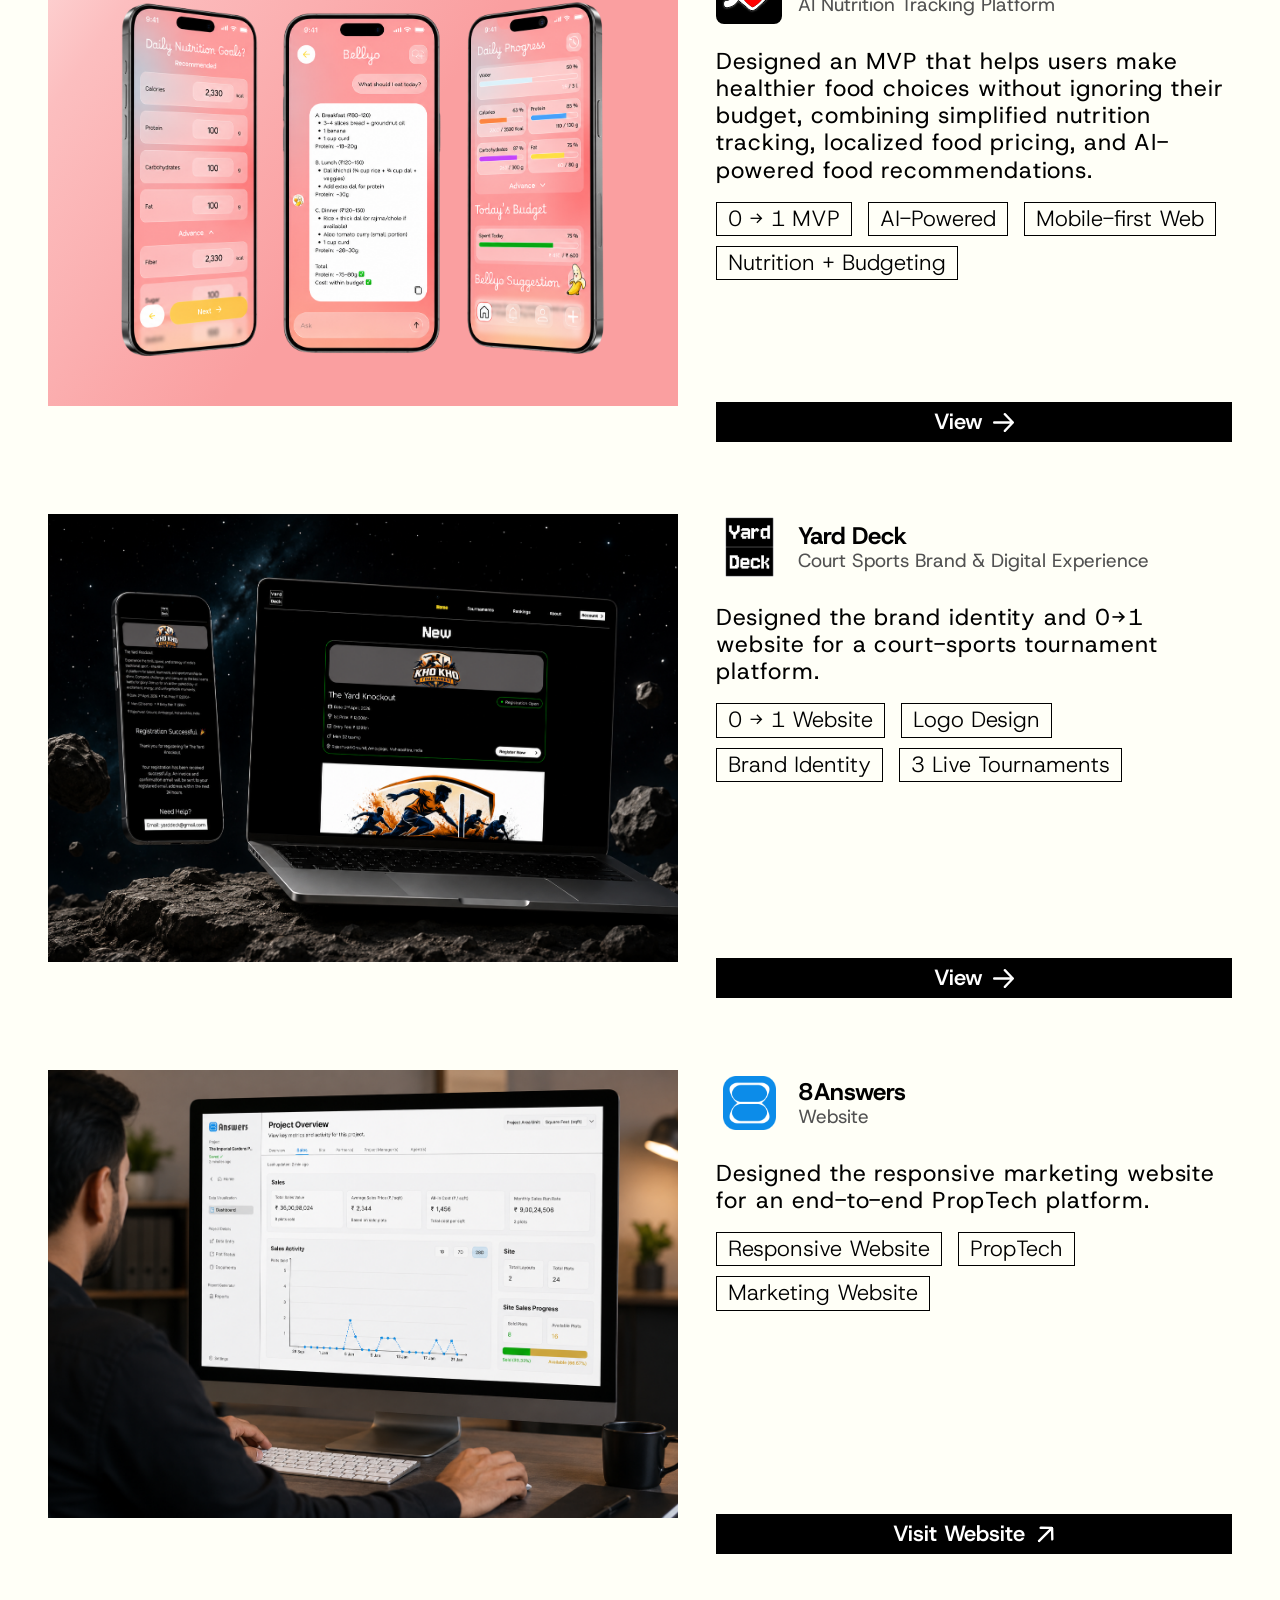
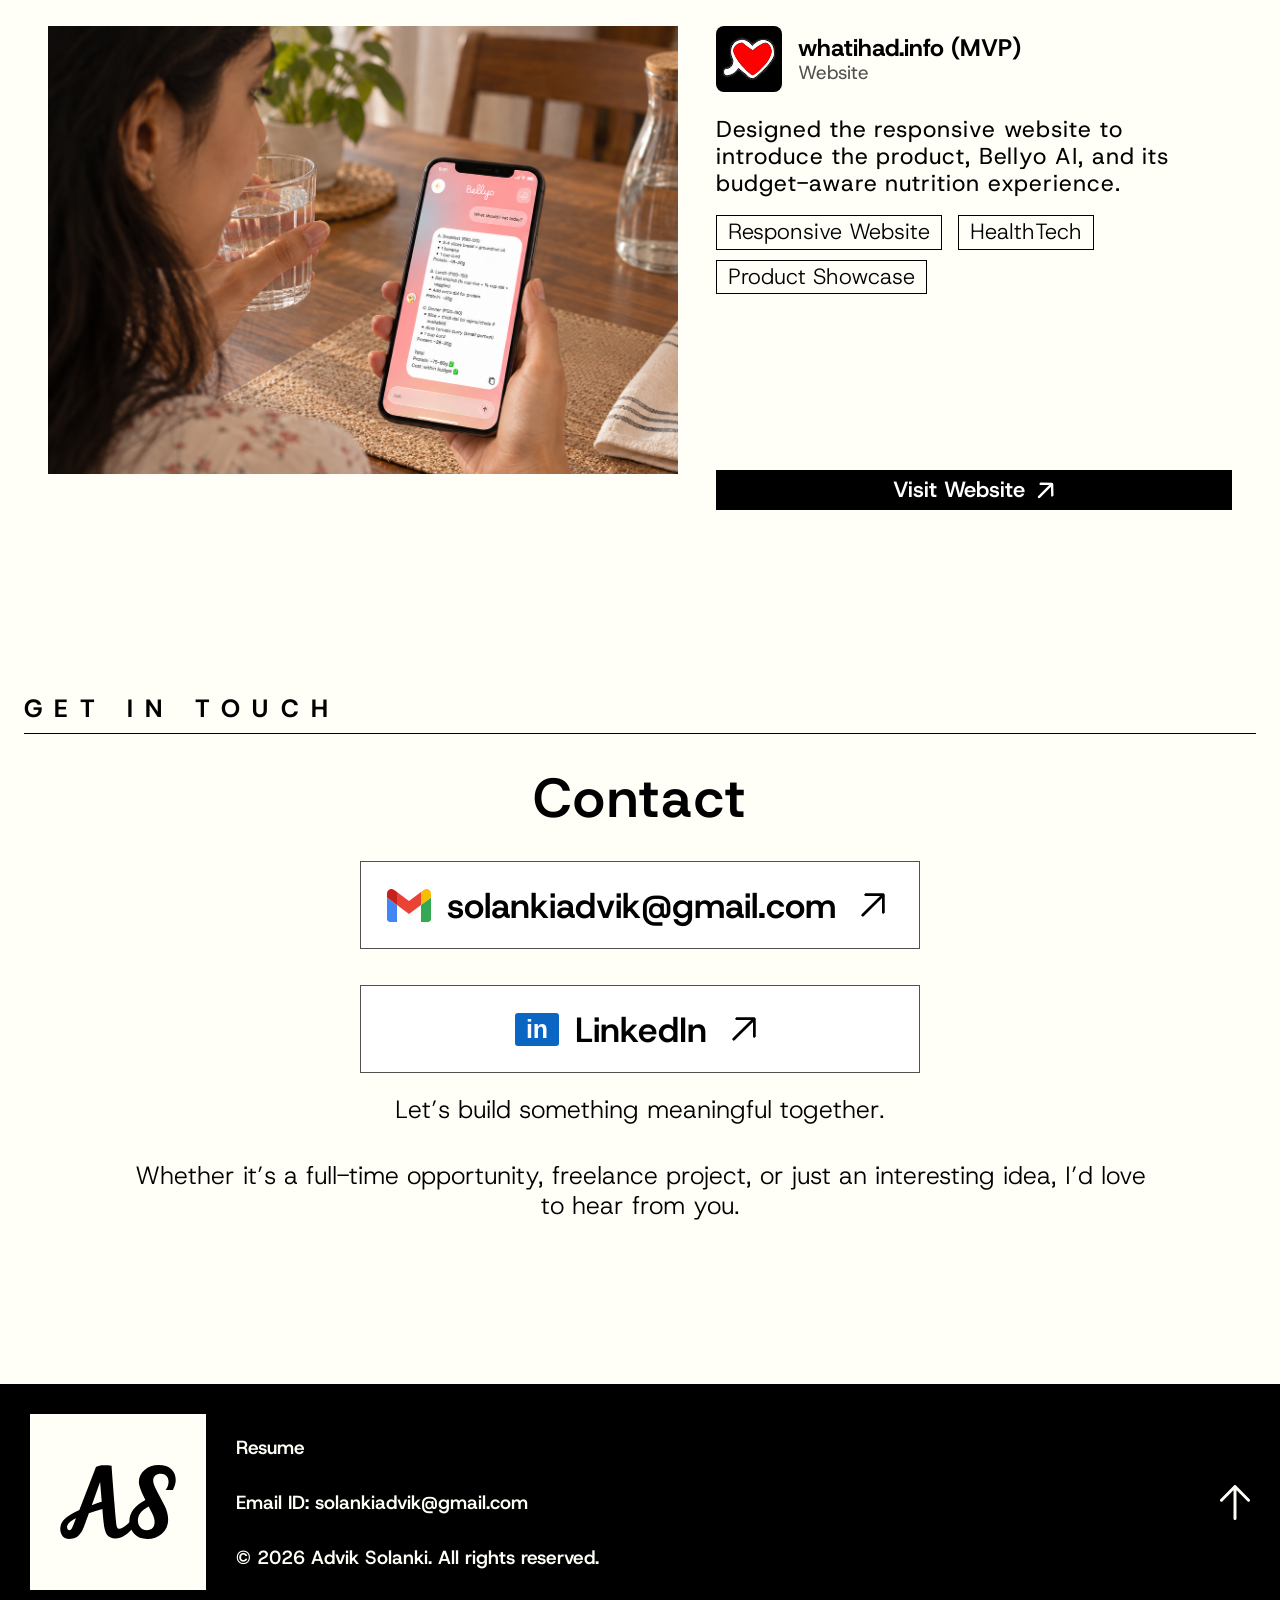
==== commit d013cd50: "Restore original work card images" ====
--- a/index.html
+++ b/index.html
@@ -92,7 +92,7 @@
       <div class="project-list">
         <article class="project-card" data-card-url="8answers/" tabindex="0" aria-label="View 8Answers project details">
           <div class="project-visual visual-8answers">
-            <img src="public/assets/work-8answers-card.webp" alt="8Answers project-management dashboard" loading="lazy" decoding="async" />
+            <img src="public/assets/work-8answers-card.png" alt="8Answers project-management dashboard" />
           </div>
           <div class="project-copy">
             <div>
@@ -105,7 +105,7 @@
         </article>
 
         <article class="project-card" data-card-url="whatihad.info/" tabindex="0" aria-label="View whatihad.info project details">
-          <div class="project-visual visual-nutrition"><img src="public/assets/work-nutrition-figma.webp" alt="Bellyo AI nutrition tracking app" loading="lazy" decoding="async" /></div>
+          <div class="project-visual visual-nutrition"><img src="public/assets/work-nutrition-figma.png" alt="Bellyo AI nutrition tracking app" /></div>
           <div class="project-copy">
             <div>
               <div class="project-title"><span class="project-mark mark-whatihad"><img src="public/assets/logo-whatihad.svg" alt="" /></span><div><h3>whatihad.info (MVP)</h3><p>AI Nutrition Tracking Platform</p></div></div>
@@ -117,7 +117,7 @@
         </article>
 
         <article class="project-card" data-card-url="yard_deck/" tabindex="0" aria-label="View Yard Deck project details">
-          <div class="project-visual"><img src="public/assets/work-yard.webp" alt="Yard Deck court-sports website on laptop" loading="lazy" decoding="async" /></div>
+          <div class="project-visual"><img src="public/assets/work-yard.png" alt="Yard Deck court-sports website on laptop" /></div>
           <div class="project-copy">
             <div>
               <div class="project-title"><span class="project-mark mark-yard"><img src="public/assets/logo-yard-deck.png" alt="" /></span><div><h3>Yard Deck</h3><p>Court Sports Brand &amp; Digital Experience</p></div></div>
@@ -129,7 +129,7 @@
         </article>
 
         <article class="project-card" data-card-url="https://8answers.in" data-card-target="_blank" tabindex="0" aria-label="Open 8Answers website">
-          <div class="project-visual"><img src="public/assets/work-8answers-web.webp" alt="8Answers responsive marketing website" loading="lazy" decoding="async" /></div>
+          <div class="project-visual"><img src="public/assets/work-8answers-web.png" alt="8Answers responsive marketing website" /></div>
           <div class="project-copy">
             <div>
               <div class="project-title"><span class="project-mark mark-8answers"><img src="public/assets/logo-8answers.png" alt="" /></span><div><h3>8Answers</h3><p>Website</p></div></div>
@@ -141,7 +141,7 @@
         </article>
 
         <article class="project-card" data-card-url="https://whatihad.info" data-card-target="_blank" tabindex="0" aria-label="Open whatihad.info website">
-          <div class="project-visual"><img src="public/assets/work-bellyo.webp" alt="Bellyo AI nutrition product website" loading="lazy" decoding="async" /></div>
+          <div class="project-visual"><img src="public/assets/work-bellyo.png" alt="Bellyo AI nutrition product website" /></div>
           <div class="project-copy">
             <div>
               <div class="project-title"><span class="project-mark mark-whatihad"><img src="public/assets/logo-whatihad.svg" alt="" /></span><div><h3>whatihad.info (MVP)</h3><p>Website</p></div></div>
